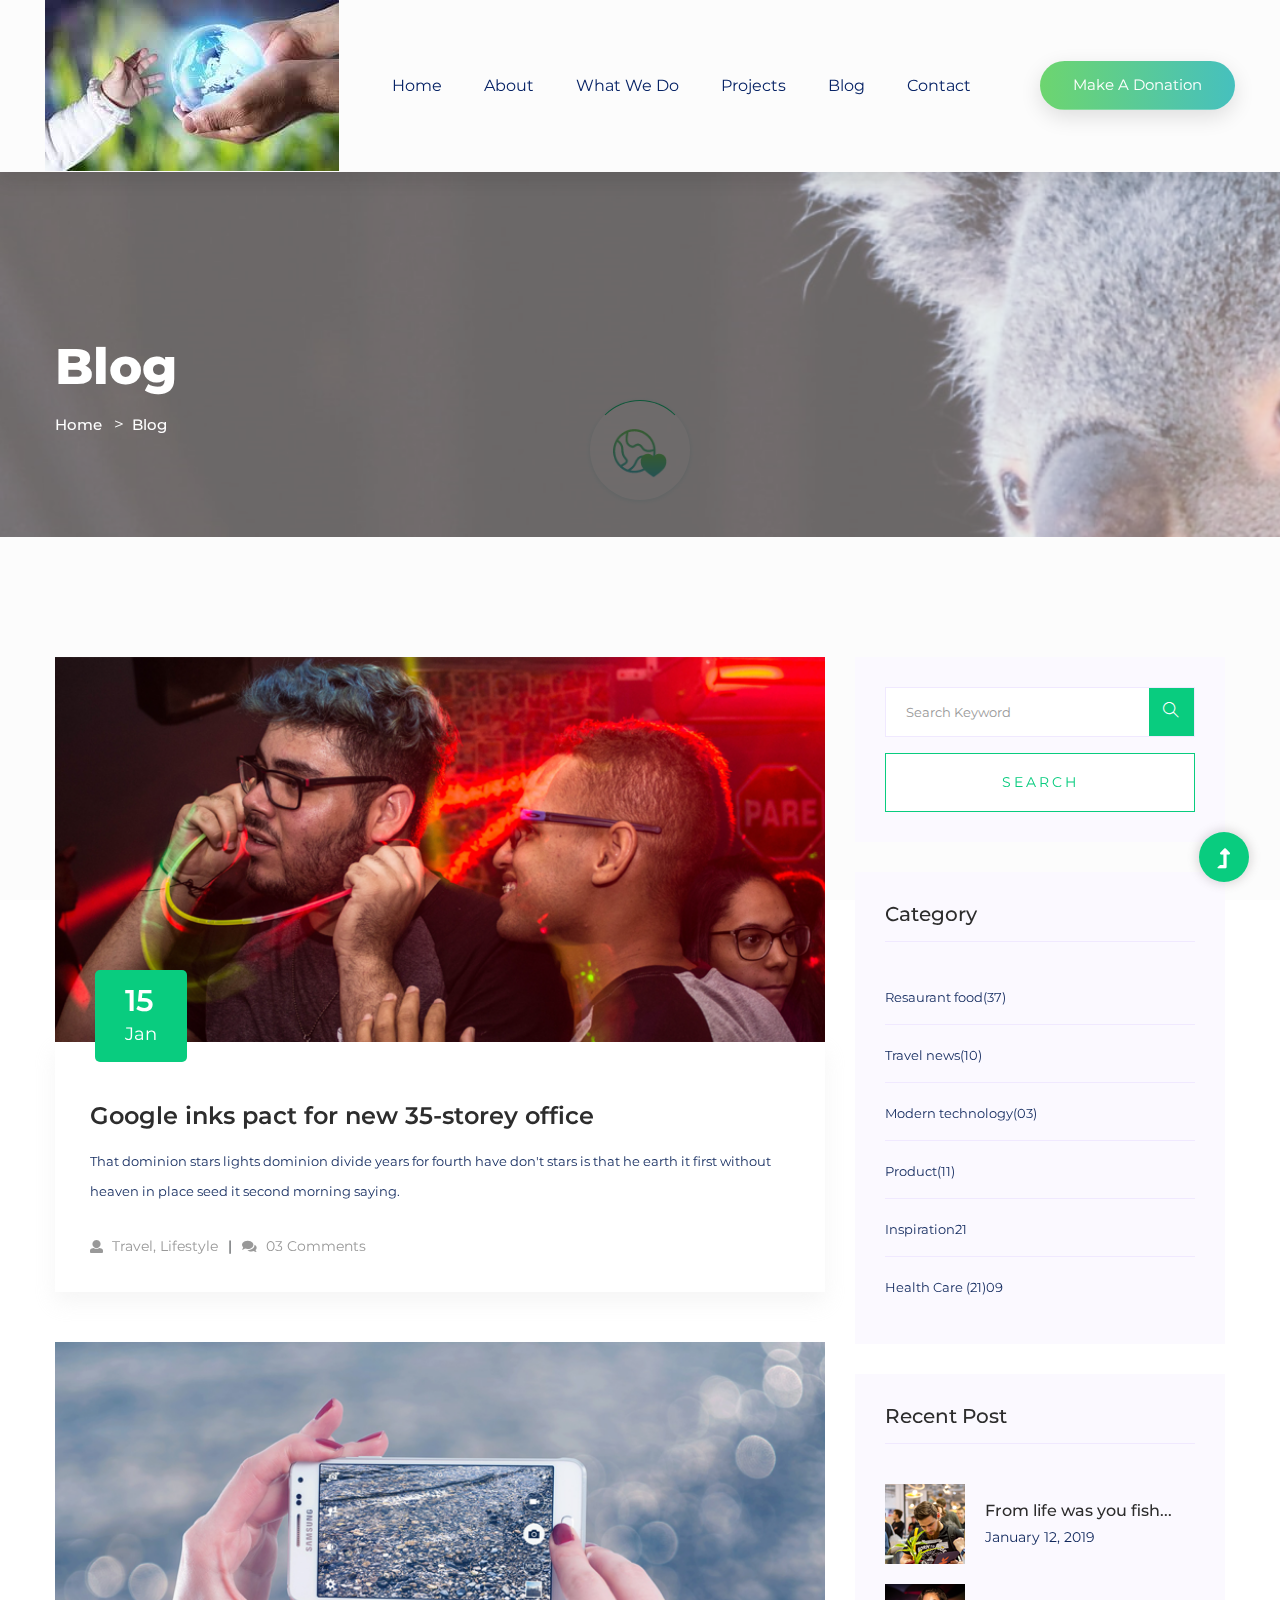
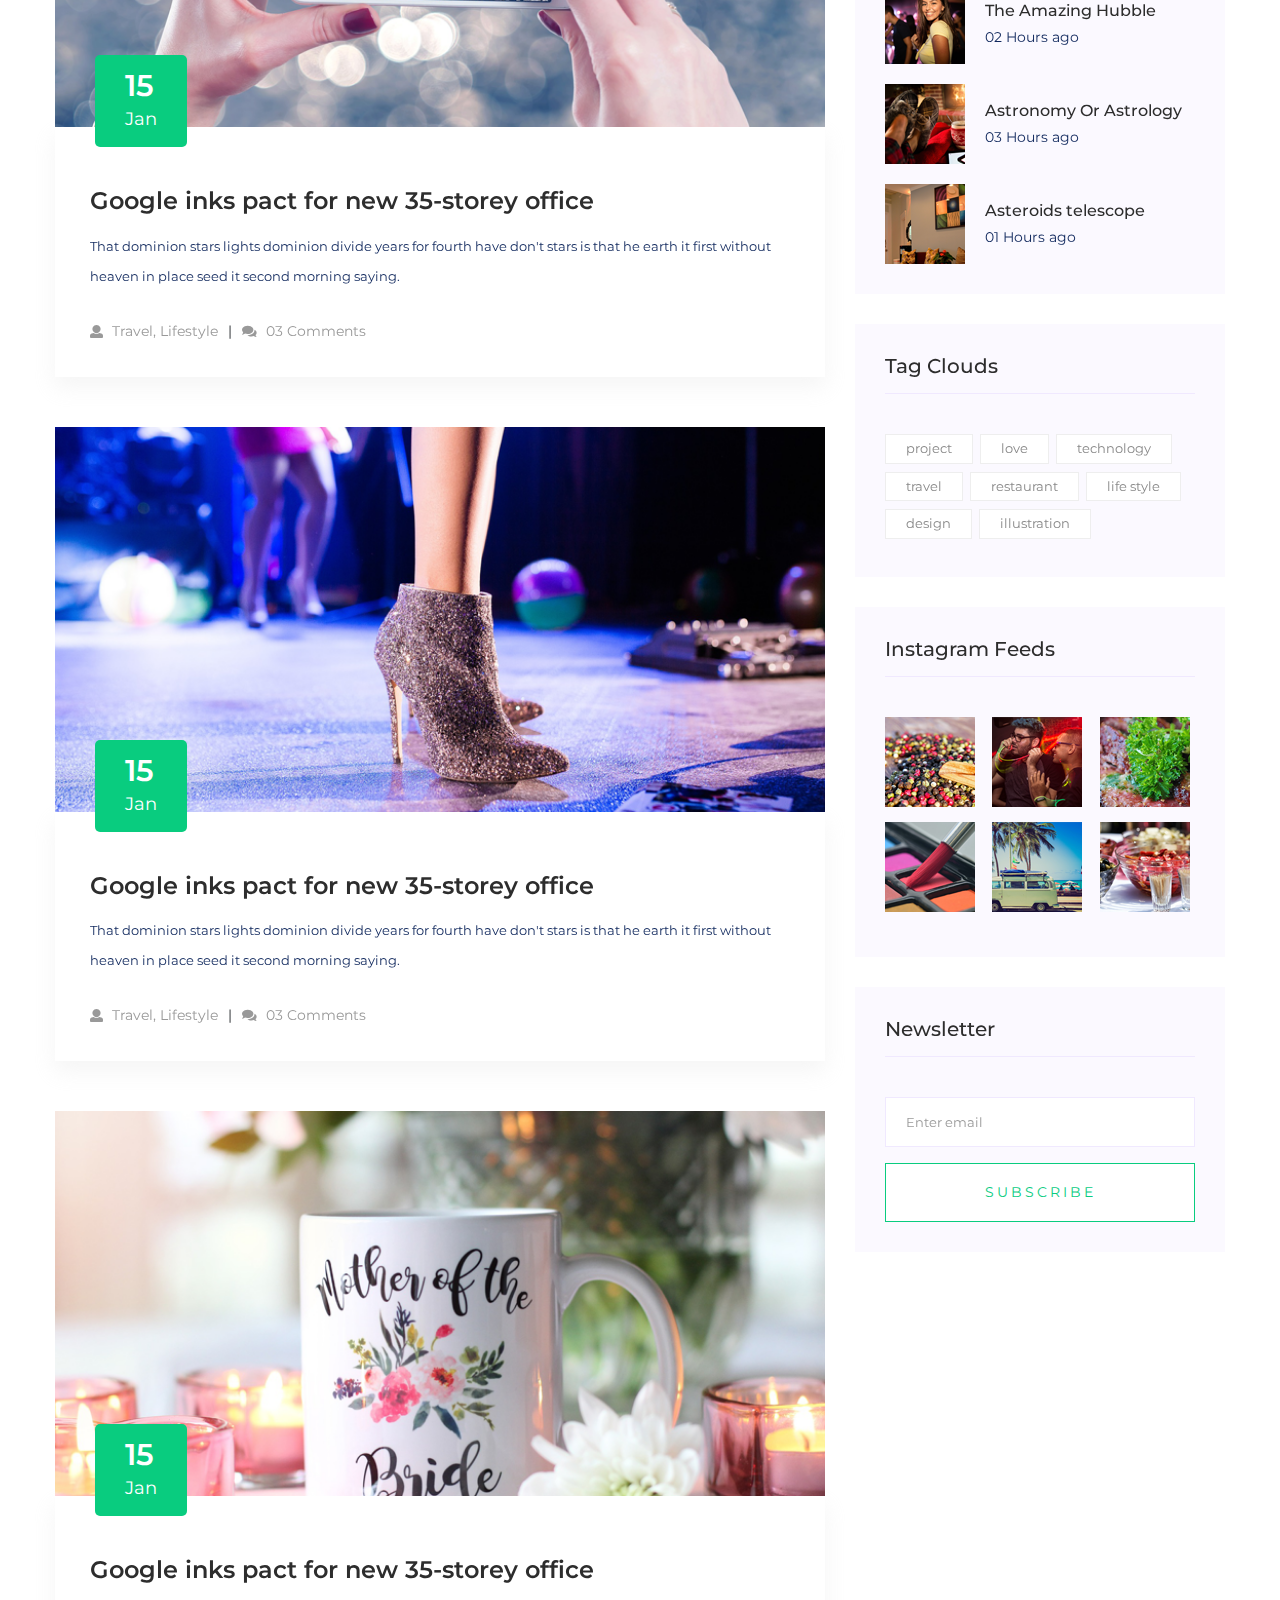
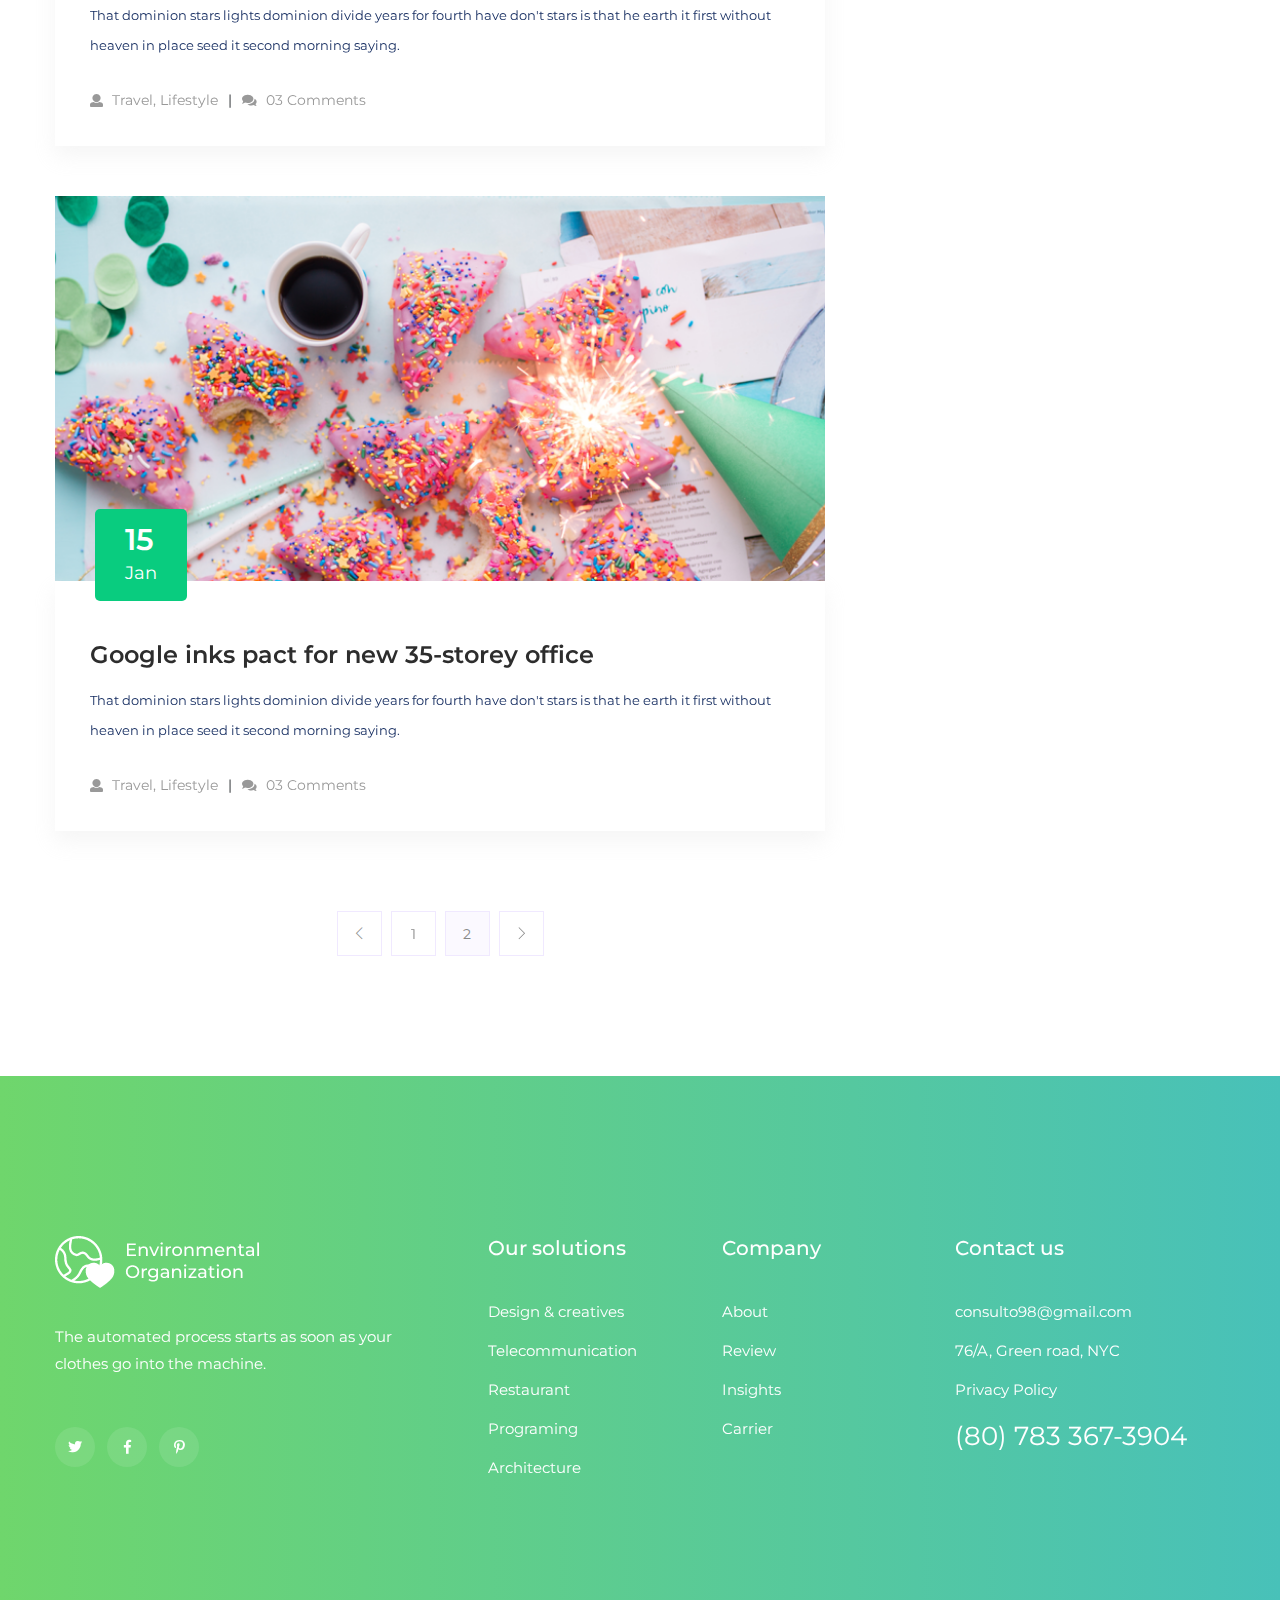
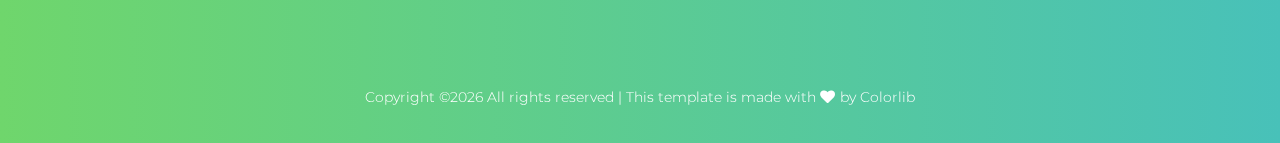
==== blog.html @ a40607b6 "Initial commit" ====
<!doctype html>
<html class="no-js" lang="zxx">
<head>
    <meta charset="utf-8">
    <meta http-equiv="x-ua-compatible" content="ie=edge">
    <title>Environmental</title>
    <meta name="description" content="">
    <meta name="viewport" content="width=device-width, initial-scale=1">
    <link rel="shortcut icon" type="image/x-icon" href="assets/img/favicon.ico">

    <!-- CSS here -->
    <link rel="stylesheet" href="assets/css/bootstrap.min.css">
    <link rel="stylesheet" href="assets/css/owl.carousel.min.css">
    <link rel="stylesheet" href="assets/css/slicknav.css">
    <link rel="stylesheet" href="assets/css/animate.min.css">
    <link rel="stylesheet" href="assets/css/hamburgers.min.css">
    <link rel="stylesheet" href="assets/css/magnific-popup.css">
    <link rel="stylesheet" href="assets/css/fontawesome-all.min.css">
    <link rel="stylesheet" href="assets/css/themify-icons.css">
    <link rel="stylesheet" href="assets/css/themify-icons.css">
    <link rel="stylesheet" href="assets/css/slick.css">
    <link rel="stylesheet" href="assets/css/nice-select.css">
    <link rel="stylesheet" href="assets/css/style.css">
    <link rel="stylesheet" href="assets/css/responsive.css">
</head>
<body>
    <!--? Preloader Start -->
    <div id="preloader-active">
        <div class="preloader d-flex align-items-center justify-content-center">
            <div class="preloader-inner position-relative">
                <div class="preloader-circle"></div>
                <div class="preloader-img pere-text">
                    <img src="assets/img/logo/loder.png" alt="">
                </div>
            </div>
        </div>
    </div>
    <!-- Preloader Start -->
    <header>
        <!-- Header Start -->
        <div class="header-area">
            <div class="main-header ">
                <div class="header-bottom  header-sticky">
                    <div class="container-fluid">
                        <div class="row align-items-center">
                            <!-- Logo -->
                            <div class="col-xl-2 col-lg-2">
                                <div class="logo">
                                    <a href="index.html"><img src="assets/img/logo/logo.png" alt=""></a>
                                </div>
                            </div>
                            <div class="col-xl-10 col-lg-10">
                                <div class="menu-wrapper  d-flex align-items-center justify-content-end">
                                    <!-- Main-menu -->
                                    <div class="main-menu d-none d-lg-block">
                                        <nav>
                                            <ul id="navigation">                                                                                          
                                                <li><a href="index.html">Home</a></li>
                                                <li><a href="about.html">About</a></li>
                                                <li><a href="what-do.html">What we Do</a></li>
                                                <li><a href="projects.html">Projects</a></li>
                                                <li><a href="blog.html">Blog</a>
                                                    <ul class="submenu">
                                                        <li><a href="blog.html">Blog</a></li>
                                                        <li><a href="blog_details.html">Blog Details</a></li>
                                                        <li><a href="elements.html">Element</a></li>
                                                    </ul>
                                                </li>
                                                <li><a href="contact.html">Contact</a></li>
                                            </ul>
                                        </nav>
                                    </div>
                                    <!-- Header-btn -->
                                    <div class="header-right-btn d-none d-lg-block ml-20">
                                        <a href="contact.html" class="btn header-btn">Make a Donation</a>
                                    </div>
                                </div>
                            </div> 
                            <!-- Mobile Menu -->
                            <div class="col-12">
                                <div class="mobile_menu d-block d-lg-none"></div>
                            </div>
                        </div>
                    </div>
                </div>
            </div>
        </div>
        <!-- Header End -->
    </header>
    <main>
        <!--? Hero Start -->
        <div class="slider-area2">
            <div class="slider-height2 d-flex align-items-center">
                <div class="container">
                    <div class="row">
                        <div class="col-xl-12">
                            <div class="hero-cap hero-cap2 pt-70">
                                <h2>Blog</h2>
                                <nav aria-label="breadcrumb">
                                    <ol class="breadcrumb">
                                        <li class="breadcrumb-item"><a href="index.html">Home</a></li>
                                        <li class="breadcrumb-item"><a href="#">Blog</a></li> 
                                    </ol>
                                </nav>
                            </div>
                        </div>
                    </div>
                </div>
            </div>
        </div>
        <!-- Hero End -->
        <!--? Blog Area Start-->
        <section class="blog_area section-padding">
            <div class="container">
                <div class="row">
                    <div class="col-lg-8 mb-5 mb-lg-0">
                        <div class="blog_left_sidebar">
                            <article class="blog_item">
                                <div class="blog_item_img">
                                    <img class="card-img rounded-0" src="assets/img/blog/single_blog_1.png" alt="">
                                    <a href="#" class="blog_item_date">
                                        <h3>15</h3>
                                        <p>Jan</p>
                                    </a>
                                </div>
                                <div class="blog_details">
                                    <a class="d-inline-block" href="blog_details.html">
                                        <h2 class="blog-head" style="color: #2d2d2d;">Google inks pact for new 35-storey office</h2>
                                    </a>
                                    <p>That dominion stars lights dominion divide years for fourth have don't stars is that
                                    he earth it first without heaven in place seed it second morning saying.</p>
                                    <ul class="blog-info-link">
                                        <li><a href="#"><i class="fa fa-user"></i> Travel, Lifestyle</a></li>
                                        <li><a href="#"><i class="fa fa-comments"></i> 03 Comments</a></li>
                                    </ul>
                                </div>
                            </article>
                            <article class="blog_item">
                                <div class="blog_item_img">
                                    <img class="card-img rounded-0" src="assets/img/blog/single_blog_2.png" alt="">
                                    <a href="#" class="blog_item_date">
                                        <h3>15</h3>
                                        <p>Jan</p>
                                    </a>
                                </div>
                                <div class="blog_details">
                                    <a class="d-inline-block" href="blog_details.html">
                                        <h2 class="blog-head" style="color: #2d2d2d;">Google inks pact for new 35-storey office</h2>
                                    </a>
                                    <p>That dominion stars lights dominion divide years for fourth have don't stars is that
                                    he earth it first without heaven in place seed it second morning saying.</p>
                                    <ul class="blog-info-link">
                                        <li><a href="#"><i class="fa fa-user"></i> Travel, Lifestyle</a></li>
                                        <li><a href="#"><i class="fa fa-comments"></i> 03 Comments</a></li>
                                    </ul>
                                </div>
                            </article>
                            <article class="blog_item">
                                <div class="blog_item_img">
                                    <img class="card-img rounded-0" src="assets/img/blog/single_blog_3.png" alt="">
                                    <a href="#" class="blog_item_date">
                                        <h3>15</h3>
                                        <p>Jan</p>
                                    </a>
                                </div>
                                <div class="blog_details">
                                    <a class="d-inline-block" href="blog_details.html">
                                        <h2 class="blog-head" style="color: #2d2d2d;">Google inks pact for new 35-storey office</h2>
                                    </a>
                                    <p>That dominion stars lights dominion divide years for fourth have don't stars is that
                                    he earth it first without heaven in place seed it second morning saying.</p>
                                    <ul class="blog-info-link">
                                        <li><a href="#"><i class="fa fa-user"></i> Travel, Lifestyle</a></li>
                                        <li><a href="#"><i class="fa fa-comments"></i> 03 Comments</a></li>
                                    </ul>
                                </div>
                            </article>
                            <article class="blog_item">
                                <div class="blog_item_img">
                                    <img class="card-img rounded-0" src="assets/img/blog/single_blog_4.png" alt="">
                                    <a href="#" class="blog_item_date">
                                        <h3>15</h3>
                                        <p>Jan</p>
                                    </a>
                                </div>
                                <div class="blog_details">
                                    <a class="d-inline-block" href="blog_details.html">
                                        <h2 class="blog-head" style="color: #2d2d2d;">Google inks pact for new 35-storey office</h2>
                                    </a>
                                    <p>That dominion stars lights dominion divide years for fourth have don't stars is that
                                    he earth it first without heaven in place seed it second morning saying.</p>
                                    <ul class="blog-info-link">
                                        <li><a href="#"><i class="fa fa-user"></i> Travel, Lifestyle</a></li>
                                        <li><a href="#"><i class="fa fa-comments"></i> 03 Comments</a></li>
                                    </ul>
                                </div>
                            </article>
                            <article class="blog_item">
                                <div class="blog_item_img">
                                    <img class="card-img rounded-0" src="assets/img/blog/single_blog_5.png" alt="">
                                    <a href="#" class="blog_item_date">
                                        <h3>15</h3>
                                        <p>Jan</p>
                                    </a>
                                </div>
                                <div class="blog_details">
                                    <a class="d-inline-block" href="blog_details.html">
                                        <h2 class="blog-head" style="color: #2d2d2d;">Google inks pact for new 35-storey office</h2>
                                    </a>
                                    <p>That dominion stars lights dominion divide years for fourth have don't stars is that
                                    he earth it first without heaven in place seed it second morning saying.</p>
                                    <ul class="blog-info-link">
                                        <li><a href="#"><i class="fa fa-user"></i> Travel, Lifestyle</a></li>
                                        <li><a href="#"><i class="fa fa-comments"></i> 03 Comments</a></li>
                                    </ul>
                                </div>
                            </article>
                            <nav class="blog-pagination justify-content-center d-flex">
                                <ul class="pagination">
                                    <li class="page-item">
                                        <a href="#" class="page-link" aria-label="Previous">
                                            <i class="ti-angle-left"></i>
                                        </a>
                                    </li>
                                    <li class="page-item">
                                        <a href="#" class="page-link">1</a>
                                    </li>
                                    <li class="page-item active">
                                        <a href="#" class="page-link">2</a>
                                    </li>
                                    <li class="page-item">
                                        <a href="#" class="page-link" aria-label="Next">
                                            <i class="ti-angle-right"></i>
                                        </a>
                                    </li>
                                </ul>
                            </nav>
                        </div>
                    </div>
                    <div class="col-lg-4">
                        <div class="blog_right_sidebar">
                            <aside class="single_sidebar_widget search_widget">
                                <form action="#">
                                    <div class="form-group">
                                        <div class="input-group mb-3">
                                            <input type="text" class="form-control" placeholder='Search Keyword'
                                            onfocus="this.placeholder = ''"
                                            onblur="this.placeholder = 'Search Keyword'">
                                            <div class="input-group-append">
                                                <button class="btns" type="button"><i class="ti-search"></i></button>
                                            </div>
                                        </div>
                                    </div>
                                    <button class="button rounded-0 primary-bg text-white w-100 btn_1 boxed-btn"
                                    type="submit">Search</button>
                                </form>
                            </aside>
                            <aside class="single_sidebar_widget post_category_widget">
                                <h4 class="widget_title" style="color: #2d2d2d;">Category</h4>
                                <ul class="list cat-list">
                                    <li>
                                        <a href="#" class="d-flex">
                                            <p>Resaurant food</p>
                                            <p>(37)</p>
                                        </a>
                                    </li>
                                    <li>
                                        <a href="#" class="d-flex">
                                            <p>Travel news</p>
                                            <p>(10)</p>
                                        </a>
                                    </li>
                                    <li>
                                        <a href="#" class="d-flex">
                                            <p>Modern technology</p>
                                            <p>(03)</p>
                                        </a>
                                    </li>
                                    <li>
                                        <a href="#" class="d-flex">
                                            <p>Product</p>
                                            <p>(11)</p>
                                        </a>
                                    </li>
                                    <li>
                                        <a href="#" class="d-flex">
                                            <p>Inspiration</p>
                                            <p>21</p>
                                        </a>
                                    </li>
                                    <li>
                                        <a href="#" class="d-flex">
                                            <p>Health Care (21)</p>
                                            <p>09</p>
                                        </a>
                                    </li>
                                </ul>
                            </aside>
                            <aside class="single_sidebar_widget popular_post_widget">
                                <h3 class="widget_title" style="color: #2d2d2d;">Recent Post</h3>
                                <div class="media post_item">
                                    <img src="assets/img/post/post_1.png" alt="post">
                                    <div class="media-body">
                                        <a href="blog_details.html">
                                            <h3 style="color: #2d2d2d;">From life was you fish...</h3>
                                        </a>
                                        <p>January 12, 2019</p>
                                    </div>
                                </div>
                                <div class="media post_item">
                                    <img src="assets/img/post/post_2.png" alt="post">
                                    <div class="media-body">
                                        <a href="blog_details.html">
                                            <h3 style="color: #2d2d2d;">The Amazing Hubble</h3>
                                        </a>
                                        <p>02 Hours ago</p>
                                    </div>
                                </div>
                                <div class="media post_item">
                                    <img src="assets/img/post/post_3.png" alt="post">
                                    <div class="media-body">
                                        <a href="blog_details.html">
                                            <h3 style="color: #2d2d2d;">Astronomy Or Astrology</h3>
                                        </a>
                                        <p>03 Hours ago</p>
                                    </div>
                                </div>
                                <div class="media post_item">
                                    <img src="assets/img/post/post_4.png" alt="post">
                                    <div class="media-body">
                                        <a href="blog_details.html">
                                            <h3 style="color: #2d2d2d;">Asteroids telescope</h3>
                                        </a>
                                        <p>01 Hours ago</p>
                                    </div>
                                </div>
                            </aside>
                            <aside class="single_sidebar_widget tag_cloud_widget">
                                <h4 class="widget_title" style="color: #2d2d2d;">Tag Clouds</h4>
                                <ul class="list">
                                    <li>
                                        <a href="#">project</a>
                                    </li>
                                    <li>
                                        <a href="#">love</a>
                                    </li>
                                    <li>
                                        <a href="#">technology</a>
                                    </li>
                                    <li>
                                        <a href="#">travel</a>
                                    </li>
                                    <li>
                                        <a href="#">restaurant</a>
                                    </li>
                                    <li>
                                        <a href="#">life style</a>
                                    </li>
                                    <li>
                                        <a href="#">design</a>
                                    </li>
                                    <li>
                                        <a href="#">illustration</a>
                                    </li>
                                </ul>
                            </aside>

                            <aside class="single_sidebar_widget instagram_feeds">
                                <h4 class="widget_title" style="color: #2d2d2d;">Instagram Feeds</h4>
                                <ul class="instagram_row flex-wrap">
                                    <li>
                                        <a href="#">
                                            <img class="img-fluid" src="assets/img/post/post_5.png" alt="">
                                        </a>
                                    </li>
                                    <li>
                                        <a href="#">
                                            <img class="img-fluid" src="assets/img/post/post_6.png" alt="">
                                        </a>
                                    </li>
                                    <li>
                                        <a href="#">
                                            <img class="img-fluid" src="assets/img/post/post_7.png" alt="">
                                        </a>
                                    </li>
                                    <li>
                                        <a href="#">
                                            <img class="img-fluid" src="assets/img/post/post_8.png" alt="">
                                        </a>
                                    </li>
                                    <li>
                                        <a href="#">
                                            <img class="img-fluid" src="assets/img/post/post_9.png" alt="">
                                        </a>
                                    </li>
                                    <li>
                                        <a href="#">
                                            <img class="img-fluid" src="assets/img/post/post_10.png" alt="">
                                        </a>
                                    </li>
                                </ul>
                            </aside>
                            <aside class="single_sidebar_widget newsletter_widget">
                                <h4 class="widget_title" style="color: #2d2d2d;">Newsletter</h4>
                                <form action="#">
                                    <div class="form-group">
                                        <input type="email" class="form-control" onfocus="this.placeholder = ''"
                                        onblur="this.placeholder = 'Enter email'" placeholder='Enter email' required>
                                    </div>
                                    <button class="button rounded-0 primary-bg text-white w-100 btn_1 boxed-btn"
                                    type="submit">Subscribe</button>
                                </form>
                            </aside>
                        </div>
                    </div>
                </div>
            </div>
        </section>
        <!-- Blog Area End -->
    </main>
    <footer>
        <div class="footer-wrapper">
           <!-- Footer Start-->
           <div class="footer-area footer-padding">
               <div class="container ">
                   <div class="row justify-content-between">
                       <div class="col-xl-4 col-lg-3 col-md-8 col-sm-8">
                           <div class="single-footer-caption mb-50">
                               <div class="single-footer-caption mb-30">
                                   <!-- logo -->
                                   <div class="footer-logo mb-35">
                                       <a href="index.html"><img src="assets/img/logo/logo2_footer.png" alt=""></a>
                                   </div>
                                   <div class="footer-tittle">
                                       <div class="footer-pera">
                                           <p>The automated process starts as soon as your clothes go into the machine.</p>
                                       </div>
                                   </div>
                                   <!-- social -->
                                   <div class="footer-social">
                                       <a href="#"><i class="fab fa-twitter"></i></a>
                                       <a href="https://bit.ly/sai4ull"><i class="fab fa-facebook-f"></i></a>
                                       <a href="#"><i class="fab fa-pinterest-p"></i></a>
                                   </div>
                               </div>
                           </div>
                       </div>
                       <div class="col-xl-2 col-lg-3 col-md-4 col-sm-4">
                           <div class="single-footer-caption mb-50">
                               <div class="footer-tittle">
                                   <h4>Our solutions</h4>
                                   <ul>
                                       <li><a href="#">Design & creatives</a></li>
                                       <li><a href="#">Telecommunication</a></li>
                                       <li><a href="#">Restaurant</a></li>
                                       <li><a href="#">Programing</a></li>
                                       <li><a href="#">Architecture</a></li>
                                   </ul>
                               </div>
                           </div>
                       </div>
                       <div class="col-xl-2 col-lg-2 col-md-4 col-sm-4">
                           <div class="single-footer-caption mb-50">
                               <div class="footer-tittle">
                                   <h4>Company</h4>
                                   <ul>
                                       <li><a href="#">About</a></li>
                                       <li><a href="#">Review</a></li>
                                       <li><a href="#">Insights</a></li>
                                       <li><a href="#">Carrier</a></li>
                                   </ul>
                               </div>
                           </div>
                       </div>
                       <div class="col-xl-3 col-lg-4 col-md-6 col-sm-4">
                           <div class="single-footer-caption mb-50">
                               <div class="footer-tittle">
                                   <h4>Contact us</h4>
                                   <ul>
                                       <li><a href="#">consulto98@gmail.com</a></li>
                                       <li><a href="#">76/A, Green road, NYC</a></li>
                                       <li><a href="#">Privacy Policy</a></li>
                                       <li class="number"><a href="#">(80) 783 367-3904</a></li>
                                   </ul>
                               </div>
                           </div>
                       </div>
                   </div>
               </div>
           </div>
           <!-- footer-bottom area -->
           <div class="footer-bottom-area">
               <div class="container">
                   <div class="footer-border">
                       <div class="row d-flex align-items-center">
                           <div class="col-xl-12 ">
                               <div class="footer-copy-right text-center">
                                   <p><!-- Link back to Colorlib can't be removed. Template is licensed under CC BY 3.0. -->
                                      Copyright &copy;<script>document.write(new Date().getFullYear());</script> All rights reserved | This template is made with <i class="fa fa-heart" aria-hidden="true"></i> by <a href="https://colorlib.com" target="_blank">Colorlib</a>
                                      <!-- Link back to Colorlib can't be removed. Template is licensed under CC BY 3.0. --></p>
                                  </div>
                              </div>
                          </div>
                      </div>
                  </div>
              </div>
              <!-- Footer End-->
          </div>
      </footer>
      <!-- Scroll Up -->
      <div id="back-top" >
        <a title="Go to Top" href="#"> <i class="fas fa-level-up-alt"></i></a>
    </div>
    <!-- JS here -->

    <script src="./assets/js/vendor/modernizr-3.5.0.min.js"></script>
    <!-- Jquery, Popper, Bootstrap -->
    <script src="./assets/js/vendor/jquery-1.12.4.min.js"></script>
    <script src="./assets/js/popper.min.js"></script>
    <script src="./assets/js/bootstrap.min.js"></script>
    <!-- Jquery Mobile Menu -->
    <script src="./assets/js/jquery.slicknav.min.js"></script>

    <!-- Jquery Slick , Owl-Carousel Plugins -->
    <script src="./assets/js/owl.carousel.min.js"></script>
    <script src="./assets/js/slick.min.js"></script>
    <!-- One Page, Animated-HeadLin -->
    <script src="./assets/js/wow.min.js"></script>
    <script src="./assets/js/animated.headline.js"></script>
    <script src="./assets/js/jquery.magnific-popup.js"></script>

    <!-- Date Picker -->
    <script src="./assets/js/gijgo.min.js"></script>
    <!-- Nice-select, sticky -->
    <script src="./assets/js/jquery.nice-select.min.js"></script>
    <script src="./assets/js/jquery.sticky.js"></script>
    
    <!-- counter , waypoint,Hover Direction -->
    <script src="./assets/js/jquery.counterup.min.js"></script>
    <script src="./assets/js/waypoints.min.js"></script>
    <script src="./assets/js/jquery.countdown.min.js"></script>
    <script src="./assets/js/hover-direction-snake.min.js"></script>

    <!-- contact js -->
    <script src="./assets/js/contact.js"></script>
    <script src="./assets/js/jquery.form.js"></script>
    <script src="./assets/js/jquery.validate.min.js"></script>
    <script src="./assets/js/mail-script.js"></script>
    <script src="./assets/js/jquery.ajaxchimp.min.js"></script>
    
    <!-- Jquery Plugins, main Jquery -->	
    <script src="./assets/js/plugins.js"></script>
    <script src="./assets/js/main.js"></script>
    
</body>
</html>
---- assets/css/hamburgers.min.css ----
.hamburger{font:inherit;display:inline-block;overflow:visible;margin:0;padding:15px;cursor:pointer;transition-timing-function:linear;transition-duration:.15s;transition-property:opacity,filter;text-transform:none;color:inherit;border:0;background-color:transparent}.hamburger:hover{opacity:.7}.hamburger-box{position:relative;display:inline-block;width:40px;height:24px}.hamburger-inner{top:50%;display:block;margin-top:-2px}.hamburger-inner,.hamburger-inner:after,.hamburger-inner:before{position:absolute;width:40px;height:4px;transition-timing-function:ease;transition-duration:.15s;transition-property:transform;border-radius:4px;background-color:#000}.hamburger-inner:after,.hamburger-inner:before{display:block;content:''}.hamburger-inner:before{top:-10px}.hamburger-inner:after{bottom:-10px}.hamburger--3dx .hamburger-box{perspective:80px}.hamburger--3dx .hamburger-inner{transition:transform .2s cubic-bezier(.645,.045,.355,1),background-color 0s cubic-bezier(.645,.045,.355,1) .1s}.hamburger--3dx .hamburger-inner:after,.hamburger--3dx .hamburger-inner:before{transition:transform 0s cubic-bezier(.645,.045,.355,1) .1s}.hamburger--3dx.is-active .hamburger-inner{transform:rotateY(180deg);background-color:transparent}.hamburger--3dx.is-active .hamburger-inner:before{transform:translate3d(0,10px,0) rotate(45deg)}.hamburger--3dx.is-active .hamburger-inner:after{transform:translate3d(0,-10px,0) rotate(-45deg)}.hamburger--3dx-r .hamburger-box{perspective:80px}.hamburger--3dx-r .hamburger-inner{transition:transform .2s cubic-bezier(.645,.045,.355,1),background-color 0s cubic-bezier(.645,.045,.355,1) .1s}.hamburger--3dx-r .hamburger-inner:after,.hamburger--3dx-r .hamburger-inner:before{transition:transform 0s cubic-bezier(.645,.045,.355,1) .1s}.hamburger--3dx-r.is-active .hamburger-inner{transform:rotateY(-180deg);background-color:transparent}.hamburger--3dx-r.is-active .hamburger-inner:before{transform:translate3d(0,10px,0) rotate(45deg)}.hamburger--3dx-r.is-active .hamburger-inner:after{transform:translate3d(0,-10px,0) rotate(-45deg)}.hamburger--3dy .hamburger-box{perspective:80px}.hamburger--3dy .hamburger-inner{transition:transform .2s cubic-bezier(.645,.045,.355,1),background-color 0s cubic-bezier(.645,.045,.355,1) .1s}.hamburger--3dy .hamburger-inner:after,.hamburger--3dy .hamburger-inner:before{transition:transform 0s cubic-bezier(.645,.045,.355,1) .1s}.hamburger--3dy.is-active .hamburger-inner{transform:rotateX(-180deg);background-color:transparent}.hamburger--3dy.is-active .hamburger-inner:before{transform:translate3d(0,10px,0) rotate(45deg)}.hamburger--3dy.is-active .hamburger-inner:after{transform:translate3d(0,-10px,0) rotate(-45deg)}.hamburger--3dy-r .hamburger-box{perspective:80px}.hamburger--3dy-r .hamburger-inner{transition:transform .2s cubic-bezier(.645,.045,.355,1),background-color 0s cubic-bezier(.645,.045,.355,1) .1s}.hamburger--3dy-r .hamburger-inner:after,.hamburger--3dy-r .hamburger-inner:before{transition:transform 0s cubic-bezier(.645,.045,.355,1) .1s}.hamburger--3dy-r.is-active .hamburger-inner{transform:rotateX(180deg);background-color:transparent}.hamburger--3dy-r.is-active .hamburger-inner:before{transform:translate3d(0,10px,0) rotate(45deg)}.hamburger--3dy-r.is-active .hamburger-inner:after{transform:translate3d(0,-10px,0) rotate(-45deg)}.hamburger--arrow.is-active .hamburger-inner:before{transform:translate3d(-8px,0,0) rotate(-45deg) scaleX(.7)}.hamburger--arrow.is-active .hamburger-inner:after{transform:translate3d(-8px,0,0) rotate(45deg) scaleX(.7)}.hamburger--arrow-r.is-active .hamburger-inner:before{transform:translate3d(8px,0,0) rotate(45deg) scaleX(.7)}.hamburger--arrow-r.is-active .hamburger-inner:after{transform:translate3d(8px,0,0) rotate(-45deg) scaleX(.7)}.hamburger--arrowalt .hamburger-inner:before{transition:top .1s ease .15s,transform .15s cubic-bezier(.165,.84,.44,1)}.hamburger--arrowalt .hamburger-inner:after{transition:bottom .1s ease .15s,transform .15s cubic-bezier(.165,.84,.44,1)}.hamburger--arrowalt.is-active .hamburger-inner:before{top:0;transition:top .1s ease,transform .15s cubic-bezier(.895,.03,.685,.22) .1s;transform:translate3d(-8px,-10px,0) rotate(-45deg) scaleX(.7)}.hamburger--arrowalt.is-active .hamburger-inner:after{bottom:0;transition:bottom .1s ease,transform .15s cubic-bezier(.895,.03,.685,.22) .1s;transform:translate3d(-8px,10px,0) rotate(45deg) scaleX(.7)}.hamburger--arrowalt-r .hamburger-inner:before{transition:top .1s ease .15s,transform .15s cubic-bezier(.165,.84,.44,1)}.hamburger--arrowalt-r .hamburger-inner:after{transition:bottom .1s ease .15s,transform .15s cubic-bezier(.165,.84,.44,1)}.hamburger--arrowalt-r.is-active .hamburger-inner:before{top:0;transition:top .1s ease,transform .15s cubic-bezier(.895,.03,.685,.22) .1s;transform:translate3d(8px,-10px,0) rotate(45deg) scaleX(.7)}.hamburger--arrowalt-r.is-active .hamburger-inner:after{bottom:0;transition:bottom .1s ease,transform .15s cubic-bezier(.895,.03,.685,.22) .1s;transform:translate3d(8px,10px,0) rotate(-45deg) scaleX(.7)}.hamburger--boring .hamburger-inner,.hamburger--boring .hamburger-inner:after,.hamburger--boring .hamburger-inner:before{transition-property:none}.hamburger--boring.is-active .hamburger-inner{transform:rotate(45deg)}.hamburger--boring.is-active .hamburger-inner:before{top:0;opacity:0}.hamburger--boring.is-active .hamburger-inner:after{bottom:0;transform:rotate(-90deg)}.hamburger--collapse .hamburger-inner{top:auto;bottom:0;transition-delay:.15s;transition-timing-function:cubic-bezier(.55,.055,.675,.19);transition-duration:.15s}.hamburger--collapse .hamburger-inner:after{top:-20px;transition:top .3s cubic-bezier(.33333,.66667,.66667,1) .3s,opacity .1s linear}.hamburger--collapse .hamburger-inner:before{transition:top .12s cubic-bezier(.33333,.66667,.66667,1) .3s,transform .15s cubic-bezier(.55,.055,.675,.19)}.hamburger--collapse.is-active .hamburger-inner{transition-delay:.32s;transition-timing-function:cubic-bezier(.215,.61,.355,1);transform:translate3d(0,-10px,0) rotate(-45deg)}.hamburger--collapse.is-active .hamburger-inner:after{top:0;transition:top .3s cubic-bezier(.33333,0,.66667,.33333),opacity .1s linear .27s;opacity:0}.hamburger--collapse.is-active .hamburger-inner:before{top:0;transition:top .12s cubic-bezier(.33333,0,.66667,.33333) .18s,transform .15s cubic-bezier(.215,.61,.355,1) .42s;transform:rotate(-90deg)}.hamburger--collapse-r .hamburger-inner{top:auto;bottom:0;transition-delay:.15s;transition-timing-function:cubic-bezier(.55,.055,.675,.19);transition-duration:.15s}.hamburger--collapse-r .hamburger-inner:after{top:-20px;transition:top .3s cubic-bezier(.33333,.66667,.66667,1) .3s,opacity .1s linear}.hamburger--collapse-r .hamburger-inner:before{transition:top .12s cubic-bezier(.33333,.66667,.66667,1) .3s,transform .15s cubic-bezier(.55,.055,.675,.19)}.hamburger--collapse-r.is-active .hamburger-inner{transition-delay:.32s;transition-timing-function:cubic-bezier(.215,.61,.355,1);transform:translate3d(0,-10px,0) rotate(45deg)}.hamburger--collapse-r.is-active .hamburger-inner:after{top:0;transition:top .3s cubic-bezier(.33333,0,.66667,.33333),opacity .1s linear .27s;opacity:0}.hamburger--collapse-r.is-active .hamburger-inner:before{top:0;transition:top .12s cubic-bezier(.33333,0,.66667,.33333) .18s,transform .15s cubic-bezier(.215,.61,.355,1) .42s;transform:rotate(90deg)}.hamburger--elastic .hamburger-inner{top:2px;transition-timing-function:cubic-bezier(.68,-.55,.265,1.55);transition-duration:.4s}.hamburger--elastic .hamburger-inner:before{top:10px;transition:opacity .15s ease .4s}.hamburger--elastic .hamburger-inner:after{top:20px;transition:transform .4s cubic-bezier(.68,-.55,.265,1.55)}.hamburger--elastic.is-active .hamburger-inner{transition-delay:.1s;transform:translate3d(0,10px,0) rotate(135deg)}.hamburger--elastic.is-active .hamburger-inner:before{transition-delay:0s;opacity:0}.hamburger--elastic.is-active .hamburger-inner:after{transition-delay:.1s;transform:translate3d(0,-20px,0) rotate(-270deg)}.hamburger--elastic-r .hamburger-inner{top:2px;transition-timing-function:cubic-bezier(.68,-.55,.265,1.55);transition-duration:.4s}.hamburger--elastic-r .hamburger-inner:before{top:10px;transition:opacity .15s ease .4s}.hamburger--elastic-r .hamburger-inner:after{top:20px;transition:transform .4s cubic-bezier(.68,-.55,.265,1.55)}.hamburger--elastic-r.is-active .hamburger-inner{transition-delay:.1s;transform:translate3d(0,10px,0) rotate(-135deg)}.hamburger--elastic-r.is-active .hamburger-inner:before{transition-delay:0s;opacity:0}.hamburger--elastic-r.is-active .hamburger-inner:after{transition-delay:.1s;transform:translate3d(0,-20px,0) rotate(270deg)}.hamburger--emphatic{overflow:hidden}.hamburger--emphatic .hamburger-inner{transition:background-color .2s ease-in .25s}.hamburger--emphatic .hamburger-inner:before{left:0;transition:transform .2s cubic-bezier(.6,.04,.98,.335),top .05s linear .2s,left .2s ease-in .25s}.hamburger--emphatic .hamburger-inner:after{top:10px;right:0;transition:transform .2s cubic-bezier(.6,.04,.98,.335),top .05s linear .2s,right .2s ease-in .25s}.hamburger--emphatic.is-active .hamburger-inner{transition-delay:0s;transition-timing-function:ease-out;background-color:transparent}.hamburger--emphatic.is-active .hamburger-inner:before{top:-80px;left:-80px;transition:left .2s ease-out,top .05s linear .2s,transform .2s cubic-bezier(.075,.82,.165,1) .25s;transform:translate3d(80px,80px,0) rotate(45deg)}.hamburger--emphatic.is-active .hamburger-inner:after{top:-80px;right:-80px;transition:right .2s ease-out,top .05s linear .2s,transform .2s cubic-bezier(.075,.82,.165,1) .25s;transform:translate3d(-80px,80px,0) rotate(-45deg)}.hamburger--emphatic-r{overflow:hidden}.hamburger--emphatic-r .hamburger-inner{transition:background-color .2s ease-in .25s}.hamburger--emphatic-r .hamburger-inner:before{left:0;transition:transform .2s cubic-bezier(.6,.04,.98,.335),top .05s linear .2s,left .2s ease-in .25s}.hamburger--emphatic-r .hamburger-inner:after{top:10px;right:0;transition:transform .2s cubic-bezier(.6,.04,.98,.335),top .05s linear .2s,right .2s ease-in .25s}.hamburger--emphatic-r.is-active .hamburger-inner{transition-delay:0s;transition-timing-function:ease-out;background-color:transparent}.hamburger--emphatic-r.is-active .hamburger-inner:before{top:80px;left:-80px;transition:left .2s ease-out,top .05s linear .2s,transform .2s cubic-bezier(.075,.82,.165,1) .25s;transform:translate3d(80px,-80px,0) rotate(-45deg)}.hamburger--emphatic-r.is-active .hamburger-inner:after{top:80px;right:-80px;transition:right .2s ease-out,top .05s linear .2s,transform .2s cubic-bezier(.075,.82,.165,1) .25s;transform:translate3d(-80px,-80px,0) rotate(45deg)}.hamburger--slider .hamburger-inner{top:2px}.hamburger--slider .hamburger-inner:before{top:10px;transition-timing-function:ease;transition-duration:.2s;transition-property:transform,opacity}.hamburger--slider .hamburger-inner:after{top:20px}.hamburger--slider.is-active .hamburger-inner{transform:translate3d(0,10px,0) rotate(45deg)}.hamburger--slider.is-active .hamburger-inner:before{transform:rotate(-45deg) translate3d(-5.71429px,-6px,0);opacity:0}.hamburger--slider.is-active .hamburger-inner:after{transform:translate3d(0,-20px,0) rotate(-90deg)}.hamburger--slider-r .hamburger-inner{top:2px}.hamburger--slider-r .hamburger-inner:before{top:10px;transition-timing-function:ease;transition-duration:.2s;transition-property:transform,opacity}.hamburger--slider-r .hamburger-inner:after{top:20px}.hamburger--slider-r.is-active .hamburger-inner{transform:translate3d(0,10px,0) rotate(-45deg)}.hamburger--slider-r.is-active .hamburger-inner:before{transform:rotate(45deg) translate3d(5.71429px,-6px,0);opacity:0}.hamburger--slider-r.is-active .hamburger-inner:after{transform:translate3d(0,-20px,0) rotate(90deg)}.hamburger--spring .hamburger-inner{top:2px;transition:background-color 0s linear .15s}.hamburger--spring .hamburger-inner:before{top:10px;transition:top .12s cubic-bezier(.33333,.66667,.66667,1) .3s,transform .15s cubic-bezier(.55,.055,.675,.19)}.hamburger--spring .hamburger-inner:after{top:20px;transition:top .3s cubic-bezier(.33333,.66667,.66667,1) .3s,transform .15s cubic-bezier(.55,.055,.675,.19)}.hamburger--spring.is-active .hamburger-inner{transition-delay:.32s;background-color:transparent}.hamburger--spring.is-active .hamburger-inner:before{top:0;transition:top .12s cubic-bezier(.33333,0,.66667,.33333) .18s,transform .15s cubic-bezier(.215,.61,.355,1) .32s;transform:translate3d(0,10px,0) rotate(45deg)}.hamburger--spring.is-active .hamburger-inner:after{top:0;transition:top .3s cubic-bezier(.33333,0,.66667,.33333),transform .15s cubic-bezier(.215,.61,.355,1) .32s;transform:translate3d(0,10px,0) rotate(-45deg)}.hamburger--spring-r .hamburger-inner{top:auto;bottom:0;transition-delay:0s;transition-timing-function:cubic-bezier(.55,.055,.675,.19);transition-duration:.15s}.hamburger--spring-r .hamburger-inner:after{top:-20px;transition:top .3s cubic-bezier(.33333,.66667,.66667,1) .3s,opacity 0s linear}.hamburger--spring-r .hamburger-inner:before{transition:top .12s cubic-bezier(.33333,.66667,.66667,1) .3s,transform .15s cubic-bezier(.55,.055,.675,.19)}.hamburger--spring-r.is-active .hamburger-inner{transition-delay:.32s;transition-timing-function:cubic-bezier(.215,.61,.355,1);transform:translate3d(0,-10px,0) rotate(-45deg)}.hamburger--spring-r.is-active .hamburger-inner:after{top:0;transition:top .3s cubic-bezier(.33333,0,.66667,.33333),opacity 0s linear .32s;opacity:0}.hamburger--spring-r.is-active .hamburger-inner:before{top:0;transition:top .12s cubic-bezier(.33333,0,.66667,.33333) .18s,transform .15s cubic-bezier(.215,.61,.355,1) .32s;transform:rotate(90deg)}.hamburger--stand .hamburger-inner{transition:transform .1s cubic-bezier(.55,.055,.675,.19) .22s,background-color 0s linear .1s}.hamburger--stand .hamburger-inner:before{transition:top .1s ease-in .1s,transform .1s cubic-bezier(.55,.055,.675,.19) 0s}.hamburger--stand .hamburger-inner:after{transition:bottom .1s ease-in .1s,transform .1s cubic-bezier(.55,.055,.675,.19) 0s}.hamburger--stand.is-active .hamburger-inner{transition:transform .1s cubic-bezier(.215,.61,.355,1) 0s,background-color 0s linear .22s;transform:rotate(90deg);background-color:transparent}.hamburger--stand.is-active .hamburger-inner:before{top:0;transition:top .1s ease-out .12s,transform .1s cubic-bezier(.215,.61,.355,1) .22s;transform:rotate(-45deg)}.hamburger--stand.is-active .hamburger-inner:after{bottom:0;transition:bottom .1s ease-out .12s,transform .1s cubic-bezier(.215,.61,.355,1) .22s;transform:rotate(45deg)}.hamburger--stand-r .hamburger-inner{transition:transform .1s cubic-bezier(.55,.055,.675,.19) .22s,background-color 0s linear .1s}.hamburger--stand-r .hamburger-inner:before{transition:top .1s ease-in .1s,transform .1s cubic-bezier(.55,.055,.675,.19) 0s}.hamburger--stand-r .hamburger-inner:after{transition:bottom .1s ease-in .1s,transform .1s cubic-bezier(.55,.055,.675,.19) 0s}.hamburger--stand-r.is-active .hamburger-inner{transition:transform .1s cubic-bezier(.215,.61,.355,1) 0s,background-color 0s linear .22s;transform:rotate(-90deg);background-color:transparent}.hamburger--stand-r.is-active .hamburger-inner:before{top:0;transition:top .1s ease-out .12s,transform .1s cubic-bezier(.215,.61,.355,1) .22s;transform:rotate(-45deg)}.hamburger--stand-r.is-active .hamburger-inner:after{bottom:0;transition:bottom .1s ease-out .12s,transform .1s cubic-bezier(.215,.61,.355,1) .22s;transform:rotate(45deg)}.hamburger--spin .hamburger-inner{transition-timing-function:cubic-bezier(.55,.055,.675,.19);transition-duration:.3s}.hamburger--spin .hamburger-inner:before{transition:top .1s ease-in .34s,opacity .1s ease-in}.hamburger--spin .hamburger-inner:after{transition:bottom .1s ease-in .34s,transform .3s cubic-bezier(.55,.055,.675,.19)}.hamburger--spin.is-active .hamburger-inner{transition-delay:.14s;transition-timing-function:cubic-bezier(.215,.61,.355,1);transform:rotate(225deg)}.hamburger--spin.is-active .hamburger-inner:before{top:0;transition:top .1s ease-out,opacity .1s ease-out .14s;opacity:0}.hamburger--spin.is-active .hamburger-inner:after{bottom:0;transition:bottom .1s ease-out,transform .3s cubic-bezier(.215,.61,.355,1) .14s;transform:rotate(-90deg)}.hamburger--spin-r .hamburger-inner{transition-timing-function:cubic-bezier(.55,.055,.675,.19);transition-duration:.3s}.hamburger--spin-r .hamburger-inner:before{transition:top .1s ease-in .34s,opacity .1s ease-in}.hamburger--spin-r .hamburger-inner:after{transition:bottom .1s ease-in .34s,transform .3s cubic-bezier(.55,.055,.675,.19)}.hamburger--spin-r.is-active .hamburger-inner{transition-delay:.14s;transition-timing-function:cubic-bezier(.215,.61,.355,1);transform:rotate(-225deg)}.hamburger--spin-r.is-active .hamburger-inner:before{top:0;transition:top .1s ease-out,opacity .1s ease-out .14s;opacity:0}.hamburger--spin-r.is-active .hamburger-inner:after{bottom:0;transition:bottom .1s ease-out,transform .3s cubic-bezier(.215,.61,.355,1) .14s;transform:rotate(90deg)}.hamburger--squeeze .hamburger-inner{transition-timing-function:cubic-bezier(.55,.055,.675,.19);transition-duration:.1s}.hamburger--squeeze .hamburger-inner:before{transition:top .1s ease .14s,opacity .1s ease}.hamburger--squeeze .hamburger-inner:after{transition:bottom .1s ease .14s,transform .1s cubic-bezier(.55,.055,.675,.19)}.hamburger--squeeze.is-active .hamburger-inner{transition-delay:.14s;transition-timing-function:cubic-bezier(.215,.61,.355,1);transform:rotate(45deg)}.hamburger--squeeze.is-active .hamburger-inner:before{top:0;transition:top .1s ease,opacity .1s ease .14s;opacity:0}.hamburger--squeeze.is-active .hamburger-inner:after{bottom:0;transition:bottom .1s ease,transform .1s cubic-bezier(.215,.61,.355,1) .14s;transform:rotate(-90deg)}.hamburger--vortex .hamburger-inner{transition-timing-function:cubic-bezier(.19,1,.22,1);transition-duration:.3s}.hamburger--vortex .hamburger-inner:after,.hamburger--vortex .hamburger-inner:before{transition-delay:.1s;transition-timing-function:linear;transition-duration:0s}.hamburger--vortex .hamburger-inner:before{transition-property:top,opacity}.hamburger--vortex .hamburger-inner:after{transition-property:bottom,transform}.hamburger--vortex.is-active .hamburger-inner{transition-timing-function:cubic-bezier(.19,1,.22,1);transform:rotate(765deg)}.hamburger--vortex.is-active .hamburger-inner:after,.hamburger--vortex.is-active .hamburger-inner:before{transition-delay:0s}.hamburger--vortex.is-active .hamburger-inner:before{top:0;opacity:0}.hamburger--vortex.is-active .hamburger-inner:after{bottom:0;transform:rotate(90deg)}.hamburger--vortex-r .hamburger-inner{transition-timing-function:cubic-bezier(.19,1,.22,1);transition-duration:.3s}.hamburger--vortex-r .hamburger-inner:after,.hamburger--vortex-r .hamburger-inner:before{transition-delay:.1s;transition-timing-function:linear;transition-duration:0s}.hamburger--vortex-r .hamburger-inner:before{transition-property:top,opacity}.hamburger--vortex-r .hamburger-inner:after{transition-property:bottom,transform}.hamburger--vortex-r.is-active .hamburger-inner{transition-timing-function:cubic-bezier(.19,1,.22,1);transform:rotate(-765deg)}.hamburger--vortex-r.is-active .hamburger-inner:after,.hamburger--vortex-r.is-active .hamburger-inner:before{transition-delay:0s}.hamburger--vortex-r.is-active .hamburger-inner:before{top:0;opacity:0}.hamburger--vortex-r.is-active .hamburger-inner:after{bottom:0;transform:rotate(-90deg)}
---- assets/css/themify-icons.css ----
@font-face {
	font-family: 'themify';
	src:url('../fonts/themify.eot?-fvbane');


	src:url('../fonts/themify.eot?#iefix-fvbane') format('embedded-opentype'),
		url('../fonts/themify.woff?-fvbane') format('woff'),
		url('../fonts/themify.ttf?-fvbane') format('truetype'),
		url('../fonts/themify.svg?-fvbane#themify') format('svg');
	font-weight: normal;
	font-style: normal;
}

[class^="ti-"], [class*=" ti-"] {
	font-family: 'themify';
	speak: none;
	font-style: normal;
	font-weight: normal;
	font-variant: normal;
	text-transform: none;
	line-height: 1;

	/* Better Font Rendering =========== */
	-webkit-font-smoothing: antialiased;
	-moz-osx-font-smoothing: grayscale;
}

.ti-wand:before {
	content: "\e600";
}
.ti-volume:before {
	content: "\e601";
}
.ti-user:before {
	content: "\e602";
}
.ti-unlock:before {
	content: "\e603";
}
.ti-unlink:before {
	content: "\e604";
}
.ti-trash:before {
	content: "\e605";
}
.ti-thought:before {
	content: "\e606";
}
.ti-target:before {
	content: "\e607";
}
.ti-tag:before {
	content: "\e608";
}
.ti-tablet:before {
	content: "\e609";
}
.ti-star:before {
	content: "\e60a";
}
.ti-spray:before {
	content: "\e60b";
}
.ti-signal:before {
	content: "\e60c";
}
.ti-shopping-cart:before {
	content: "\e60d";
}
.ti-shopping-cart-full:before {
	content: "\e60e";
}
.ti-settings:before {
	content: "\e60f";
}
.ti-search:before {
	content: "\e610";
}
.ti-zoom-in:before {
	content: "\e611";
}
.ti-zoom-out:before {
	content: "\e612";
}
.ti-cut:before {
	content: "\e613";
}
.ti-ruler:before {
	content: "\e614";
}
.ti-ruler-pencil:before {
	content: "\e615";
}
.ti-ruler-alt:before {
	content: "\e616";
}
.ti-bookmark:before {
	content: "\e617";
}
.ti-bookmark-alt:before {
	content: "\e618";
}
.ti-reload:before {
	content: "\e619";
}
.ti-plus:before {
	content: "\e61a";
}
.ti-pin:before {
	content: "\e61b";
}
.ti-pencil:before {
	content: "\e61c";
}
.ti-pencil-alt:before {
	content: "\e61d";
}
.ti-paint-roller:before {
	content: "\e61e";
}
.ti-paint-bucket:before {
	content: "\e61f";
}
.ti-na:before {
	content: "\e620";
}
.ti-mobile:before {
	content: "\e621";
}
.ti-minus:before {
	content: "\e622";
}
.ti-medall:before {
	content: "\e623";
}
.ti-medall-alt:before {
	content: "\e624";
}
.ti-marker:before {
	content: "\e625";
}
.ti-marker-alt:before {
	content: "\e626";
}
.ti-arrow-up:before {
	content: "\e627";
}
.ti-arrow-right:before {
	content: "\e628";
}
.ti-arrow-left:before {
	content: "\e629";
}
.ti-arrow-down:before {
	content: "\e62a";
}
.ti-lock:before {
	content: "\e62b";
}
.ti-location-arrow:before {
	content: "\e62c";
}
.ti-link:before {
	content: "\e62d";
}
.ti-layout:before {
	content: "\e62e";
}
.ti-layers:before {
	content: "\e62f";
}
.ti-layers-alt:before {
	content: "\e630";
}
.ti-key:before {
	content: "\e631";
}
.ti-import:before {
	content: "\e632";
}
.ti-image:before {
	content: "\e633";
}
.ti-heart:before {
	content: "\e634";
}
.ti-heart-broken:before {
	content: "\e635";
}
.ti-hand-stop:before {
	content: "\e636";
}
.ti-hand-open:before {
	content: "\e637";
}
.ti-hand-drag:before {
	content: "\e638";
}
.ti-folder:before {
	content: "\e639";
}
.ti-flag:before {
	content: "\e63a";
}
.ti-flag-alt:before {
	content: "\e63b";
}
.ti-flag-alt-2:before {
	content: "\e63c";
}
.ti-eye:before {
	content: "\e63d";
}
.ti-export:before {
	content: "\e63e";
}
.ti-exchange-vertical:before {
	content: "\e63f";
}
.ti-desktop:before {
	content: "\e640";
}
.ti-cup:before {
	content: "\e641";
}
.ti-crown:before {
	content: "\e642";
}
.ti-comments:before {
	content: "\e643";
}
.ti-comment:before {
	content: "\e644";
}
.ti-comment-alt:before {
	content: "\e645";
}
.ti-close:before {
	content: "\e646";
}
.ti-clip:before {
	content: "\e647";
}
.ti-angle-up:before {
	content: "\e648";
}
.ti-angle-right:before {
	content: "\e649";
}
.ti-angle-left:before {
	content: "\e64a";
}
.ti-angle-down:before {
	content: "\e64b";
}
.ti-check:before {
	content: "\e64c";
}
.ti-check-box:before {
	content: "\e64d";
}
.ti-camera:before {
	content: "\e64e";
}
.ti-announcement:before {
	content: "\e64f";
}
.ti-brush:before {
	content: "\e650";
}
.ti-briefcase:before {
	content: "\e651";
}
.ti-bolt:before {
	content: "\e652";
}
.ti-bolt-alt:before {
	content: "\e653";
}
.ti-blackboard:before {
	content: "\e654";
}
.ti-bag:before {
	content: "\e655";
}
.ti-move:before {
	content: "\e656";
}
.ti-arrows-vertical:before {
	content: "\e657";
}
.ti-arrows-horizontal:before {
	content: "\e658";
}
.ti-fullscreen:before {
	content: "\e659";
}
.ti-arrow-top-right:before {
	content: "\e65a";
}
.ti-arrow-top-left:before {
	content: "\e65b";
}
.ti-arrow-circle-up:before {
	content: "\e65c";
}
.ti-arrow-circle-right:before {
	content: "\e65d";
}
.ti-arrow-circle-left:before {
	content: "\e65e";
}
.ti-arrow-circle-down:before {
	content: "\e65f";
}
.ti-angle-double-up:before {
	content: "\e660";
}
.ti-angle-double-right:before {
	content: "\e661";
}
.ti-angle-double-left:before {
	content: "\e662";
}
.ti-angle-double-down:before {
	content: "\e663";
}
.ti-zip:before {
	content: "\e664";
}
.ti-world:before {
	content: "\e665";
}
.ti-wheelchair:before {
	content: "\e666";
}
.ti-view-list:before {
	content: "\e667";
}
.ti-view-list-alt:before {
	content: "\e668";
}
.ti-view-grid:before {
	content: "\e669";
}
.ti-uppercase:before {
	content: "\e66a";
}
.ti-upload:before {
	content: "\e66b";
}
.ti-underline:before {
	content: "\e66c";
}
.ti-truck:before {
	content: "\e66d";
}
.ti-timer:before {
	content: "\e66e";
}
.ti-ticket:before {
	content: "\e66f";
}
.ti-thumb-up:before {
	content: "\e670";
}
.ti-thumb-down:before {
	content: "\e671";
}
.ti-text:before {
	content: "\e672";
}
.ti-stats-up:before {
	content: "\e673";
}
.ti-stats-down:before {
	content: "\e674";
}
.ti-split-v:before {
	content: "\e675";
}
.ti-split-h:before {
	content: "\e676";
}
.ti-smallcap:before {
	content: "\e677";
}
.ti-shine:before {
	content: "\e678";
}
.ti-shift-right:before {
	content: "\e679";
}
.ti-shift-left:before {
	content: "\e67a";
}
.ti-shield:before {
	content: "\e67b";
}
.ti-notepad:before {
	content: "\e67c";
}
.ti-server:before {
	content: "\e67d";
}
.ti-quote-right:before {
	content: "\e67e";
}
.ti-quote-left:before {
	content: "\e67f";
}
.ti-pulse:before {
	content: "\e680";
}
.ti-printer:before {
	content: "\e681";
}
.ti-power-off:before {
	content: "\e682";
}
.ti-plug:before {
	content: "\e683";
}
.ti-pie-chart:before {
	content: "\e684";
}
.ti-paragraph:before {
	content: "\e685";
}
.ti-panel:before {
	content: "\e686";
}
.ti-package:before {
	content: "\e687";
}
.ti-music:before {
	content: "\e688";
}
.ti-music-alt:before {
	content: "\e689";
}
.ti-mouse:before {
	content: "\e68a";
}
.ti-mouse-alt:before {
	content: "\e68b";
}
.ti-money:before {
	content: "\e68c";
}
.ti-microphone:before {
	content: "\e68d";
}
.ti-menu:before {
	content: "\e68e";
}
.ti-menu-alt:before {
	content: "\e68f";
}
.ti-map:before {
	content: "\e690";
}
.ti-map-alt:before {
	content: "\e691";
}
.ti-loop:before {
	content: "\e692";
}
.ti-location-pin:before {
	content: "\e693";
}
.ti-list:before {
	content: "\e694";
}
.ti-light-bulb:before {
	content: "\e695";
}
.ti-Italic:before {
	content: "\e696";
}
.ti-info:before {
	content: "\e697";
}
.ti-infinite:before {
	content: "\e698";
}
.ti-id-badge:before {
	content: "\e699";
}
.ti-hummer:before {
	content: "\e69a";
}
.ti-home:before {
	content: "\e69b";
}
.ti-help:before {
	content: "\e69c";
}
.ti-headphone:before {
	content: "\e69d";
}
.ti-harddrives:before {
	content: "\e69e";
}
.ti-harddrive:before {
	content: "\e69f";
}
.ti-gift:before {
	content: "\e6a0";
}
.ti-game:before {
	content: "\e6a1";
}
.ti-filter:before {
	content: "\e6a2";
}
.ti-files:before {
	content: "\e6a3";
}
.ti-file:before {
	content: "\e6a4";
}
.ti-eraser:before {
	content: "\e6a5";
}
.ti-envelope:before {
	content: "\e6a6";
}
.ti-download:before {
	content: "\e6a7";
}
.ti-direction:before {
	content: "\e6a8";
}
.ti-direction-alt:before {
	content: "\e6a9";
}
.ti-dashboard:before {
	content: "\e6aa";
}
.ti-control-stop:before {
	content: "\e6ab";
}
.ti-control-shuffle:before {
	content: "\e6ac";
}
.ti-control-play:before {
	content: "\e6ad";
}
.ti-control-pause:before {
	content: "\e6ae";
}
.ti-control-forward:before {
	content: "\e6af";
}
.ti-control-backward:before {
	content: "\e6b0";
}
.ti-cloud:before {
	content: "\e6b1";
}
.ti-cloud-up:before {
	content: "\e6b2";
}
.ti-cloud-down:before {
	content: "\e6b3";
}
.ti-clipboard:before {
	content: "\e6b4";
}
.ti-car:before {
	content: "\e6b5";
}
.ti-calendar:before {
	content: "\e6b6";
}
.ti-book:before {
	content: "\e6b7";
}
.ti-bell:before {
	content: "\e6b8";
}
.ti-basketball:before {
	content: "\e6b9";
}
.ti-bar-chart:before {
	content: "\e6ba";
}
.ti-bar-chart-alt:before {
	content: "\e6bb";
}
.ti-back-right:before {
	content: "\e6bc";
}
.ti-back-left:before {
	content: "\e6bd";
}
.ti-arrows-corner:before {
	content: "\e6be";
}
.ti-archive:before {
	content: "\e6bf";
}
.ti-anchor:before {
	content: "\e6c0";
}
.ti-align-right:before {
	content: "\e6c1";
}
.ti-align-left:before {
	content: "\e6c2";
}
.ti-align-justify:before {
	content: "\e6c3";
}
.ti-align-center:before {
	content: "\e6c4";
}
.ti-alert:before {
	content: "\e6c5";
}
.ti-alarm-clock:before {
	content: "\e6c6";
}
.ti-agenda:before {
	content: "\e6c7";
}
.ti-write:before {
	content: "\e6c8";
}
.ti-window:before {
	content: "\e6c9";
}
.ti-widgetized:before {
	content: "\e6ca";
}
.ti-widget:before {
	content: "\e6cb";
}
.ti-widget-alt:before {
	content: "\e6cc";
}
.ti-wallet:before {
	content: "\e6cd";
}
.ti-video-clapper:before {
	content: "\e6ce";
}
.ti-video-camera:before {
	content: "\e6cf";
}
.ti-vector:before {
	content: "\e6d0";
}
.ti-themify-logo:before {
	content: "\e6d1";
}
.ti-themify-favicon:before {
	content: "\e6d2";
}
.ti-themify-favicon-alt:before {
	content: "\e6d3";
}
.ti-support:before {
	content: "\e6d4";
}
.ti-stamp:before {
	content: "\e6d5";
}
.ti-split-v-alt:before {
	content: "\e6d6";
}
.ti-slice:before {
	content: "\e6d7";
}
.ti-shortcode:before {
	content: "\e6d8";
}
.ti-shift-right-alt:before {
	content: "\e6d9";
}
.ti-shift-left-alt:before {
	content: "\e6da";
}
.ti-ruler-alt-2:before {
	content: "\e6db";
}
.ti-receipt:before {
	content: "\e6dc";
}
.ti-pin2:before {
	content: "\e6dd";
}
.ti-pin-alt:before {
	content: "\e6de";
}
.ti-pencil-alt2:before {
	content: "\e6df";
}
.ti-palette:before {
	content: "\e6e0";
}
.ti-more:before {
	content: "\e6e1";
}
.ti-more-alt:before {
	content: "\e6e2";
}
.ti-microphone-alt:before {
	content: "\e6e3";
}
.ti-magnet:before {
	content: "\e6e4";
}
.ti-line-double:before {
	content: "\e6e5";
}
.ti-line-dotted:before {
	content: "\e6e6";
}
.ti-line-dashed:before {
	content: "\e6e7";
}
.ti-layout-width-full:before {
	content: "\e6e8";
}
.ti-layout-width-default:before {
	content: "\e6e9";
}
.ti-layout-width-default-alt:before {
	content: "\e6ea";
}
.ti-layout-tab:before {
	content: "\e6eb";
}
.ti-layout-tab-window:before {
	content: "\e6ec";
}
.ti-layout-tab-v:before {
	content: "\e6ed";
}
.ti-layout-tab-min:before {
	content: "\e6ee";
}
.ti-layout-slider:before {
	content: "\e6ef";
}
.ti-layout-slider-alt:before {
	content: "\e6f0";
}
.ti-layout-sidebar-right:before {
	content: "\e6f1";
}
.ti-layout-sidebar-none:before {
	content: "\e6f2";
}
.ti-layout-sidebar-left:before {
	content: "\e6f3";
}
.ti-layout-placeholder:before {
	content: "\e6f4";
}
.ti-layout-menu:before {
	content: "\e6f5";
}
.ti-layout-menu-v:before {
	content: "\e6f6";
}
.ti-layout-menu-separated:before {
	content: "\e6f7";
}
.ti-layout-menu-full:before {
	content: "\e6f8";
}
.ti-layout-media-right-alt:before {
	content: "\e6f9";
}
.ti-layout-media-right:before {
	content: "\e6fa";
}
.ti-layout-media-overlay:before {
	content: "\e6fb";
}
.ti-layout-media-overlay-alt:before {
	content: "\e6fc";
}
.ti-layout-media-overlay-alt-2:before {
	content: "\e6fd";
}
.ti-layout-media-left-alt:before {
	content: "\e6fe";
}
.ti-layout-media-left:before {
	content: "\e6ff";
}
.ti-layout-media-center-alt:before {
	content: "\e700";
}
.ti-layout-media-center:before {
	content: "\e701";
}
.ti-layout-list-thumb:before {
	content: "\e702";
}
.ti-layout-list-thumb-alt:before {
	content: "\e703";
}
.ti-layout-list-post:before {
	content: "\e704";
}
.ti-layout-list-large-image:before {
	content: "\e705";
}
.ti-layout-line-solid:before {
	content: "\e706";
}
.ti-layout-grid4:before {
	content: "\e707";
}
.ti-layout-grid3:before {
	content: "\e708";
}
.ti-layout-grid2:before {
	content: "\e709";
}
.ti-layout-grid2-thumb:before {
	content: "\e70a";
}
.ti-layout-cta-right:before {
	content: "\e70b";
}
.ti-layout-cta-left:before {
	content: "\e70c";
}
.ti-layout-cta-center:before {
	content: "\e70d";
}
.ti-layout-cta-btn-right:before {
	content: "\e70e";
}
.ti-layout-cta-btn-left:before {
	content: "\e70f";
}
.ti-layout-column4:before {
	content: "\e710";
}
.ti-layout-column3:before {
	content: "\e711";
}
.ti-layout-column2:before {
	content: "\e712";
}
.ti-layout-accordion-separated:before {
	content: "\e713";
}
.ti-layout-accordion-merged:before {
	content: "\e714";
}
.ti-layout-accordion-list:before {
	content: "\e715";
}
.ti-ink-pen:before {
	content: "\e716";
}
.ti-info-alt:before {
	content: "\e717";
}
.ti-help-alt:before {
	content: "\e718";
}
.ti-headphone-alt:before {
	content: "\e719";
}
.ti-hand-point-up:before {
	content: "\e71a";
}
.ti-hand-point-right:before {
	content: "\e71b";
}
.ti-hand-point-left:before {
	content: "\e71c";
}
.ti-hand-point-down:before {
	content: "\e71d";
}
.ti-gallery:before {
	content: "\e71e";
}
.ti-face-smile:before {
	content: "\e71f";
}
.ti-face-sad:before {
	content: "\e720";
}
.ti-credit-card:before {
	content: "\e721";
}
.ti-control-skip-forward:before {
	content: "\e722";
}
.ti-control-skip-backward:before {
	content: "\e723";
}
.ti-control-record:before {
	content: "\e724";
}
.ti-control-eject:before {
	content: "\e725";
}
.ti-comments-smiley:before {
	content: "\e726";
}
.ti-brush-alt:before {
	content: "\e727";
}
.ti-youtube:before {
	content: "\e728";
}
.ti-vimeo:before {
	content: "\e729";
}
.ti-twitter:before {
	content: "\e72a";
}
.ti-time:before {
	content: "\e72b";
}
.ti-tumblr:before {
	content: "\e72c";
}
.ti-skype:before {
	content: "\e72d";
}
.ti-share:before {
	content: "\e72e";
}
.ti-share-alt:before {
	content: "\e72f";
}
.ti-rocket:before {
	content: "\e730";
}
.ti-pinterest:before {
	content: "\e731";
}
.ti-new-window:before {
	content: "\e732";
}
.ti-microsoft:before {
	content: "\e733";
}
.ti-list-ol:before {
	content: "\e734";
}
.ti-linkedin:before {
	content: "\e735";
}
.ti-layout-sidebar-2:before {
	content: "\e736";
}
.ti-layout-grid4-alt:before {
	content: "\e737";
}
.ti-layout-grid3-alt:before {
	content: "\e738";
}
.ti-layout-grid2-alt:before {
	content: "\e739";
}
.ti-layout-column4-alt:before {
	content: "\e73a";
}
.ti-layout-column3-alt:before {
	content: "\e73b";
}
.ti-layout-column2-alt:before {
	content: "\e73c";
}
.ti-instagram:before {
	content: "\e73d";
}
.ti-google:before {
	content: "\e73e";
}
.ti-github:before {
	content: "\e73f";
}
.ti-flickr:before {
	content: "\e740";
}
.ti-facebook:before {
	content: "\e741";
}
.ti-dropbox:before {
	content: "\e742";
}
.ti-dribbble:before {
	content: "\e743";
}
.ti-apple:before {
	content: "\e744";
}
.ti-android:before {
	content: "\e745";
}
.ti-save:before {
	content: "\e746";
}
.ti-save-alt:before {
	content: "\e747";
}
.ti-yahoo:before {
	content: "\e748";
}
.ti-wordpress:before {
	content: "\e749";
}
.ti-vimeo-alt:before {
	content: "\e74a";
}
.ti-twitter-alt:before {
	content: "\e74b";
}
.ti-tumblr-alt:before {
	content: "\e74c";
}
.ti-trello:before {
	content: "\e74d";
}
.ti-stack-overflow:before {
	content: "\e74e";
}
.ti-soundcloud:before {
	content: "\e74f";
}
.ti-sharethis:before {
	content: "\e750";
}
.ti-sharethis-alt:before {
	content: "\e751";
}
.ti-reddit:before {
	content: "\e752";
}
.ti-pinterest-alt:before {
	content: "\e753";
}
.ti-microsoft-alt:before {
	content: "\e754";
}
.ti-linux:before {
	content: "\e755";
}
.ti-jsfiddle:before {
	content: "\e756";
}
.ti-joomla:before {
	content: "\e757";
}
.ti-html5:before {
	content: "\e758";
}
.ti-flickr-alt:before {
	content: "\e759";
}
.ti-email:before {
	content: "\e75a";
}
.ti-drupal:before {
	content: "\e75b";
}
.ti-dropbox-alt:before {
	content: "\e75c";
}
.ti-css3:before {
	content: "\e75d";
}
.ti-rss:before {
	content: "\e75e";
}
.ti-rss-alt:before {
	content: "\e75f";
}
---- assets/css/themify-icons.css ----
@font-face {
	font-family: 'themify';
	src:url('../fonts/themify.eot?-fvbane');


	src:url('../fonts/themify.eot?#iefix-fvbane') format('embedded-opentype'),
		url('../fonts/themify.woff?-fvbane') format('woff'),
		url('../fonts/themify.ttf?-fvbane') format('truetype'),
		url('../fonts/themify.svg?-fvbane#themify') format('svg');
	font-weight: normal;
	font-style: normal;
}

[class^="ti-"], [class*=" ti-"] {
	font-family: 'themify';
	speak: none;
	font-style: normal;
	font-weight: normal;
	font-variant: normal;
	text-transform: none;
	line-height: 1;

	/* Better Font Rendering =========== */
	-webkit-font-smoothing: antialiased;
	-moz-osx-font-smoothing: grayscale;
}

.ti-wand:before {
	content: "\e600";
}
.ti-volume:before {
	content: "\e601";
}
.ti-user:before {
	content: "\e602";
}
.ti-unlock:before {
	content: "\e603";
}
.ti-unlink:before {
	content: "\e604";
}
.ti-trash:before {
	content: "\e605";
}
.ti-thought:before {
	content: "\e606";
}
.ti-target:before {
	content: "\e607";
}
.ti-tag:before {
	content: "\e608";
}
.ti-tablet:before {
	content: "\e609";
}
.ti-star:before {
	content: "\e60a";
}
.ti-spray:before {
	content: "\e60b";
}
.ti-signal:before {
	content: "\e60c";
}
.ti-shopping-cart:before {
	content: "\e60d";
}
.ti-shopping-cart-full:before {
	content: "\e60e";
}
.ti-settings:before {
	content: "\e60f";
}
.ti-search:before {
	content: "\e610";
}
.ti-zoom-in:before {
	content: "\e611";
}
.ti-zoom-out:before {
	content: "\e612";
}
.ti-cut:before {
	content: "\e613";
}
.ti-ruler:before {
	content: "\e614";
}
.ti-ruler-pencil:before {
	content: "\e615";
}
.ti-ruler-alt:before {
	content: "\e616";
}
.ti-bookmark:before {
	content: "\e617";
}
.ti-bookmark-alt:before {
	content: "\e618";
}
.ti-reload:before {
	content: "\e619";
}
.ti-plus:before {
	content: "\e61a";
}
.ti-pin:before {
	content: "\e61b";
}
.ti-pencil:before {
	content: "\e61c";
}
.ti-pencil-alt:before {
	content: "\e61d";
}
.ti-paint-roller:before {
	content: "\e61e";
}
.ti-paint-bucket:before {
	content: "\e61f";
}
.ti-na:before {
	content: "\e620";
}
.ti-mobile:before {
	content: "\e621";
}
.ti-minus:before {
	content: "\e622";
}
.ti-medall:before {
	content: "\e623";
}
.ti-medall-alt:before {
	content: "\e624";
}
.ti-marker:before {
	content: "\e625";
}
.ti-marker-alt:before {
	content: "\e626";
}
.ti-arrow-up:before {
	content: "\e627";
}
.ti-arrow-right:before {
	content: "\e628";
}
.ti-arrow-left:before {
	content: "\e629";
}
.ti-arrow-down:before {
	content: "\e62a";
}
.ti-lock:before {
	content: "\e62b";
}
.ti-location-arrow:before {
	content: "\e62c";
}
.ti-link:before {
	content: "\e62d";
}
.ti-layout:before {
	content: "\e62e";
}
.ti-layers:before {
	content: "\e62f";
}
.ti-layers-alt:before {
	content: "\e630";
}
.ti-key:before {
	content: "\e631";
}
.ti-import:before {
	content: "\e632";
}
.ti-image:before {
	content: "\e633";
}
.ti-heart:before {
	content: "\e634";
}
.ti-heart-broken:before {
	content: "\e635";
}
.ti-hand-stop:before {
	content: "\e636";
}
.ti-hand-open:before {
	content: "\e637";
}
.ti-hand-drag:before {
	content: "\e638";
}
.ti-folder:before {
	content: "\e639";
}
.ti-flag:before {
	content: "\e63a";
}
.ti-flag-alt:before {
	content: "\e63b";
}
.ti-flag-alt-2:before {
	content: "\e63c";
}
.ti-eye:before {
	content: "\e63d";
}
.ti-export:before {
	content: "\e63e";
}
.ti-exchange-vertical:before {
	content: "\e63f";
}
.ti-desktop:before {
	content: "\e640";
}
.ti-cup:before {
	content: "\e641";
}
.ti-crown:before {
	content: "\e642";
}
.ti-comments:before {
	content: "\e643";
}
.ti-comment:before {
	content: "\e644";
}
.ti-comment-alt:before {
	content: "\e645";
}
.ti-close:before {
	content: "\e646";
}
.ti-clip:before {
	content: "\e647";
}
.ti-angle-up:before {
	content: "\e648";
}
.ti-angle-right:before {
	content: "\e649";
}
.ti-angle-left:before {
	content: "\e64a";
}
.ti-angle-down:before {
	content: "\e64b";
}
.ti-check:before {
	content: "\e64c";
}
.ti-check-box:before {
	content: "\e64d";
}
.ti-camera:before {
	content: "\e64e";
}
.ti-announcement:before {
	content: "\e64f";
}
.ti-brush:before {
	content: "\e650";
}
.ti-briefcase:before {
	content: "\e651";
}
.ti-bolt:before {
	content: "\e652";
}
.ti-bolt-alt:before {
	content: "\e653";
}
.ti-blackboard:before {
	content: "\e654";
}
.ti-bag:before {
	content: "\e655";
}
.ti-move:before {
	content: "\e656";
}
.ti-arrows-vertical:before {
	content: "\e657";
}
.ti-arrows-horizontal:before {
	content: "\e658";
}
.ti-fullscreen:before {
	content: "\e659";
}
.ti-arrow-top-right:before {
	content: "\e65a";
}
.ti-arrow-top-left:before {
	content: "\e65b";
}
.ti-arrow-circle-up:before {
	content: "\e65c";
}
.ti-arrow-circle-right:before {
	content: "\e65d";
}
.ti-arrow-circle-left:before {
	content: "\e65e";
}
.ti-arrow-circle-down:before {
	content: "\e65f";
}
.ti-angle-double-up:before {
	content: "\e660";
}
.ti-angle-double-right:before {
	content: "\e661";
}
.ti-angle-double-left:before {
	content: "\e662";
}
.ti-angle-double-down:before {
	content: "\e663";
}
.ti-zip:before {
	content: "\e664";
}
.ti-world:before {
	content: "\e665";
}
.ti-wheelchair:before {
	content: "\e666";
}
.ti-view-list:before {
	content: "\e667";
}
.ti-view-list-alt:before {
	content: "\e668";
}
.ti-view-grid:before {
	content: "\e669";
}
.ti-uppercase:before {
	content: "\e66a";
}
.ti-upload:before {
	content: "\e66b";
}
.ti-underline:before {
	content: "\e66c";
}
.ti-truck:before {
	content: "\e66d";
}
.ti-timer:before {
	content: "\e66e";
}
.ti-ticket:before {
	content: "\e66f";
}
.ti-thumb-up:before {
	content: "\e670";
}
.ti-thumb-down:before {
	content: "\e671";
}
.ti-text:before {
	content: "\e672";
}
.ti-stats-up:before {
	content: "\e673";
}
.ti-stats-down:before {
	content: "\e674";
}
.ti-split-v:before {
	content: "\e675";
}
.ti-split-h:before {
	content: "\e676";
}
.ti-smallcap:before {
	content: "\e677";
}
.ti-shine:before {
	content: "\e678";
}
.ti-shift-right:before {
	content: "\e679";
}
.ti-shift-left:before {
	content: "\e67a";
}
.ti-shield:before {
	content: "\e67b";
}
.ti-notepad:before {
	content: "\e67c";
}
.ti-server:before {
	content: "\e67d";
}
.ti-quote-right:before {
	content: "\e67e";
}
.ti-quote-left:before {
	content: "\e67f";
}
.ti-pulse:before {
	content: "\e680";
}
.ti-printer:before {
	content: "\e681";
}
.ti-power-off:before {
	content: "\e682";
}
.ti-plug:before {
	content: "\e683";
}
.ti-pie-chart:before {
	content: "\e684";
}
.ti-paragraph:before {
	content: "\e685";
}
.ti-panel:before {
	content: "\e686";
}
.ti-package:before {
	content: "\e687";
}
.ti-music:before {
	content: "\e688";
}
.ti-music-alt:before {
	content: "\e689";
}
.ti-mouse:before {
	content: "\e68a";
}
.ti-mouse-alt:before {
	content: "\e68b";
}
.ti-money:before {
	content: "\e68c";
}
.ti-microphone:before {
	content: "\e68d";
}
.ti-menu:before {
	content: "\e68e";
}
.ti-menu-alt:before {
	content: "\e68f";
}
.ti-map:before {
	content: "\e690";
}
.ti-map-alt:before {
	content: "\e691";
}
.ti-loop:before {
	content: "\e692";
}
.ti-location-pin:before {
	content: "\e693";
}
.ti-list:before {
	content: "\e694";
}
.ti-light-bulb:before {
	content: "\e695";
}
.ti-Italic:before {
	content: "\e696";
}
.ti-info:before {
	content: "\e697";
}
.ti-infinite:before {
	content: "\e698";
}
.ti-id-badge:before {
	content: "\e699";
}
.ti-hummer:before {
	content: "\e69a";
}
.ti-home:before {
	content: "\e69b";
}
.ti-help:before {
	content: "\e69c";
}
.ti-headphone:before {
	content: "\e69d";
}
.ti-harddrives:before {
	content: "\e69e";
}
.ti-harddrive:before {
	content: "\e69f";
}
.ti-gift:before {
	content: "\e6a0";
}
.ti-game:before {
	content: "\e6a1";
}
.ti-filter:before {
	content: "\e6a2";
}
.ti-files:before {
	content: "\e6a3";
}
.ti-file:before {
	content: "\e6a4";
}
.ti-eraser:before {
	content: "\e6a5";
}
.ti-envelope:before {
	content: "\e6a6";
}
.ti-download:before {
	content: "\e6a7";
}
.ti-direction:before {
	content: "\e6a8";
}
.ti-direction-alt:before {
	content: "\e6a9";
}
.ti-dashboard:before {
	content: "\e6aa";
}
.ti-control-stop:before {
	content: "\e6ab";
}
.ti-control-shuffle:before {
	content: "\e6ac";
}
.ti-control-play:before {
	content: "\e6ad";
}
.ti-control-pause:before {
	content: "\e6ae";
}
.ti-control-forward:before {
	content: "\e6af";
}
.ti-control-backward:before {
	content: "\e6b0";
}
.ti-cloud:before {
	content: "\e6b1";
}
.ti-cloud-up:before {
	content: "\e6b2";
}
.ti-cloud-down:before {
	content: "\e6b3";
}
.ti-clipboard:before {
	content: "\e6b4";
}
.ti-car:before {
	content: "\e6b5";
}
.ti-calendar:before {
	content: "\e6b6";
}
.ti-book:before {
	content: "\e6b7";
}
.ti-bell:before {
	content: "\e6b8";
}
.ti-basketball:before {
	content: "\e6b9";
}
.ti-bar-chart:before {
	content: "\e6ba";
}
.ti-bar-chart-alt:before {
	content: "\e6bb";
}
.ti-back-right:before {
	content: "\e6bc";
}
.ti-back-left:before {
	content: "\e6bd";
}
.ti-arrows-corner:before {
	content: "\e6be";
}
.ti-archive:before {
	content: "\e6bf";
}
.ti-anchor:before {
	content: "\e6c0";
}
.ti-align-right:before {
	content: "\e6c1";
}
.ti-align-left:before {
	content: "\e6c2";
}
.ti-align-justify:before {
	content: "\e6c3";
}
.ti-align-center:before {
	content: "\e6c4";
}
.ti-alert:before {
	content: "\e6c5";
}
.ti-alarm-clock:before {
	content: "\e6c6";
}
.ti-agenda:before {
	content: "\e6c7";
}
.ti-write:before {
	content: "\e6c8";
}
.ti-window:before {
	content: "\e6c9";
}
.ti-widgetized:before {
	content: "\e6ca";
}
.ti-widget:before {
	content: "\e6cb";
}
.ti-widget-alt:before {
	content: "\e6cc";
}
.ti-wallet:before {
	content: "\e6cd";
}
.ti-video-clapper:before {
	content: "\e6ce";
}
.ti-video-camera:before {
	content: "\e6cf";
}
.ti-vector:before {
	content: "\e6d0";
}
.ti-themify-logo:before {
	content: "\e6d1";
}
.ti-themify-favicon:before {
	content: "\e6d2";
}
.ti-themify-favicon-alt:before {
	content: "\e6d3";
}
.ti-support:before {
	content: "\e6d4";
}
.ti-stamp:before {
	content: "\e6d5";
}
.ti-split-v-alt:before {
	content: "\e6d6";
}
.ti-slice:before {
	content: "\e6d7";
}
.ti-shortcode:before {
	content: "\e6d8";
}
.ti-shift-right-alt:before {
	content: "\e6d9";
}
.ti-shift-left-alt:before {
	content: "\e6da";
}
.ti-ruler-alt-2:before {
	content: "\e6db";
}
.ti-receipt:before {
	content: "\e6dc";
}
.ti-pin2:before {
	content: "\e6dd";
}
.ti-pin-alt:before {
	content: "\e6de";
}
.ti-pencil-alt2:before {
	content: "\e6df";
}
.ti-palette:before {
	content: "\e6e0";
}
.ti-more:before {
	content: "\e6e1";
}
.ti-more-alt:before {
	content: "\e6e2";
}
.ti-microphone-alt:before {
	content: "\e6e3";
}
.ti-magnet:before {
	content: "\e6e4";
}
.ti-line-double:before {
	content: "\e6e5";
}
.ti-line-dotted:before {
	content: "\e6e6";
}
.ti-line-dashed:before {
	content: "\e6e7";
}
.ti-layout-width-full:before {
	content: "\e6e8";
}
.ti-layout-width-default:before {
	content: "\e6e9";
}
.ti-layout-width-default-alt:before {
	content: "\e6ea";
}
.ti-layout-tab:before {
	content: "\e6eb";
}
.ti-layout-tab-window:before {
	content: "\e6ec";
}
.ti-layout-tab-v:before {
	content: "\e6ed";
}
.ti-layout-tab-min:before {
	content: "\e6ee";
}
.ti-layout-slider:before {
	content: "\e6ef";
}
.ti-layout-slider-alt:before {
	content: "\e6f0";
}
.ti-layout-sidebar-right:before {
	content: "\e6f1";
}
.ti-layout-sidebar-none:before {
	content: "\e6f2";
}
.ti-layout-sidebar-left:before {
	content: "\e6f3";
}
.ti-layout-placeholder:before {
	content: "\e6f4";
}
.ti-layout-menu:before {
	content: "\e6f5";
}
.ti-layout-menu-v:before {
	content: "\e6f6";
}
.ti-layout-menu-separated:before {
	content: "\e6f7";
}
.ti-layout-menu-full:before {
	content: "\e6f8";
}
.ti-layout-media-right-alt:before {
	content: "\e6f9";
}
.ti-layout-media-right:before {
	content: "\e6fa";
}
.ti-layout-media-overlay:before {
	content: "\e6fb";
}
.ti-layout-media-overlay-alt:before {
	content: "\e6fc";
}
.ti-layout-media-overlay-alt-2:before {
	content: "\e6fd";
}
.ti-layout-media-left-alt:before {
	content: "\e6fe";
}
.ti-layout-media-left:before {
	content: "\e6ff";
}
.ti-layout-media-center-alt:before {
	content: "\e700";
}
.ti-layout-media-center:before {
	content: "\e701";
}
.ti-layout-list-thumb:before {
	content: "\e702";
}
.ti-layout-list-thumb-alt:before {
	content: "\e703";
}
.ti-layout-list-post:before {
	content: "\e704";
}
.ti-layout-list-large-image:before {
	content: "\e705";
}
.ti-layout-line-solid:before {
	content: "\e706";
}
.ti-layout-grid4:before {
	content: "\e707";
}
.ti-layout-grid3:before {
	content: "\e708";
}
.ti-layout-grid2:before {
	content: "\e709";
}
.ti-layout-grid2-thumb:before {
	content: "\e70a";
}
.ti-layout-cta-right:before {
	content: "\e70b";
}
.ti-layout-cta-left:before {
	content: "\e70c";
}
.ti-layout-cta-center:before {
	content: "\e70d";
}
.ti-layout-cta-btn-right:before {
	content: "\e70e";
}
.ti-layout-cta-btn-left:before {
	content: "\e70f";
}
.ti-layout-column4:before {
	content: "\e710";
}
.ti-layout-column3:before {
	content: "\e711";
}
.ti-layout-column2:before {
	content: "\e712";
}
.ti-layout-accordion-separated:before {
	content: "\e713";
}
.ti-layout-accordion-merged:before {
	content: "\e714";
}
.ti-layout-accordion-list:before {
	content: "\e715";
}
.ti-ink-pen:before {
	content: "\e716";
}
.ti-info-alt:before {
	content: "\e717";
}
.ti-help-alt:before {
	content: "\e718";
}
.ti-headphone-alt:before {
	content: "\e719";
}
.ti-hand-point-up:before {
	content: "\e71a";
}
.ti-hand-point-right:before {
	content: "\e71b";
}
.ti-hand-point-left:before {
	content: "\e71c";
}
.ti-hand-point-down:before {
	content: "\e71d";
}
.ti-gallery:before {
	content: "\e71e";
}
.ti-face-smile:before {
	content: "\e71f";
}
.ti-face-sad:before {
	content: "\e720";
}
.ti-credit-card:before {
	content: "\e721";
}
.ti-control-skip-forward:before {
	content: "\e722";
}
.ti-control-skip-backward:before {
	content: "\e723";
}
.ti-control-record:before {
	content: "\e724";
}
.ti-control-eject:before {
	content: "\e725";
}
.ti-comments-smiley:before {
	content: "\e726";
}
.ti-brush-alt:before {
	content: "\e727";
}
.ti-youtube:before {
	content: "\e728";
}
.ti-vimeo:before {
	content: "\e729";
}
.ti-twitter:before {
	content: "\e72a";
}
.ti-time:before {
	content: "\e72b";
}
.ti-tumblr:before {
	content: "\e72c";
}
.ti-skype:before {
	content: "\e72d";
}
.ti-share:before {
	content: "\e72e";
}
.ti-share-alt:before {
	content: "\e72f";
}
.ti-rocket:before {
	content: "\e730";
}
.ti-pinterest:before {
	content: "\e731";
}
.ti-new-window:before {
	content: "\e732";
}
.ti-microsoft:before {
	content: "\e733";
}
.ti-list-ol:before {
	content: "\e734";
}
.ti-linkedin:before {
	content: "\e735";
}
.ti-layout-sidebar-2:before {
	content: "\e736";
}
.ti-layout-grid4-alt:before {
	content: "\e737";
}
.ti-layout-grid3-alt:before {
	content: "\e738";
}
.ti-layout-grid2-alt:before {
	content: "\e739";
}
.ti-layout-column4-alt:before {
	content: "\e73a";
}
.ti-layout-column3-alt:before {
	content: "\e73b";
}
.ti-layout-column2-alt:before {
	content: "\e73c";
}
.ti-instagram:before {
	content: "\e73d";
}
.ti-google:before {
	content: "\e73e";
}
.ti-github:before {
	content: "\e73f";
}
.ti-flickr:before {
	content: "\e740";
}
.ti-facebook:before {
	content: "\e741";
}
.ti-dropbox:before {
	content: "\e742";
}
.ti-dribbble:before {
	content: "\e743";
}
.ti-apple:before {
	content: "\e744";
}
.ti-android:before {
	content: "\e745";
}
.ti-save:before {
	content: "\e746";
}
.ti-save-alt:before {
	content: "\e747";
}
.ti-yahoo:before {
	content: "\e748";
}
.ti-wordpress:before {
	content: "\e749";
}
.ti-vimeo-alt:before {
	content: "\e74a";
}
.ti-twitter-alt:before {
	content: "\e74b";
}
.ti-tumblr-alt:before {
	content: "\e74c";
}
.ti-trello:before {
	content: "\e74d";
}
.ti-stack-overflow:before {
	content: "\e74e";
}
.ti-soundcloud:before {
	content: "\e74f";
}
.ti-sharethis:before {
	content: "\e750";
}
.ti-sharethis-alt:before {
	content: "\e751";
}
.ti-reddit:before {
	content: "\e752";
}
.ti-pinterest-alt:before {
	content: "\e753";
}
.ti-microsoft-alt:before {
	content: "\e754";
}
.ti-linux:before {
	content: "\e755";
}
.ti-jsfiddle:before {
	content: "\e756";
}
.ti-joomla:before {
	content: "\e757";
}
.ti-html5:before {
	content: "\e758";
}
.ti-flickr-alt:before {
	content: "\e759";
}
.ti-email:before {
	content: "\e75a";
}
.ti-drupal:before {
	content: "\e75b";
}
.ti-dropbox-alt:before {
	content: "\e75c";
}
.ti-css3:before {
	content: "\e75d";
}
.ti-rss:before {
	content: "\e75e";
}
.ti-rss-alt:before {
	content: "\e75f";
}
---- assets/css/nice-select.css ----
.nice-select {
  -webkit-tap-highlight-color: transparent;
  background-color: #fff;
  border-radius: 5px;
  border: solid 1px #e8e8e8;
  box-sizing: border-box;
  clear: both;
  cursor: pointer;
  display: block;
  float: left;
  font-family: inherit;
  font-size: 14px;
  font-weight: normal;
  height: 42px;
  line-height: 40px;
  outline: none;
  padding-left: 18px;
  padding-right: 30px;
  position: relative;
  text-align: left !important;
  -webkit-transition: all 0.2s ease-in-out;
  transition: all 0.2s ease-in-out;
  -webkit-user-select: none;
     -moz-user-select: none;
      -ms-user-select: none;
          user-select: none;
  white-space: nowrap;
  width: auto; }
  .nice-select:hover {
    border-color: #dbdbdb; }
  .nice-select:active, .nice-select.open, .nice-select:focus {
    border-color: #999; }
  .nice-select:after {
    border-bottom: 2px solid #999;
    border-right: 2px solid #999;
    content: '';
    display: block;
    height: 5px;
    margin-top: -4px;
    pointer-events: none;
    position: absolute;
    right: 12px;
    top: 50%;
    -webkit-transform-origin: 66% 66%;
        -ms-transform-origin: 66% 66%;
            transform-origin: 66% 66%;
    -webkit-transform: rotate(45deg);
        -ms-transform: rotate(45deg);
            transform: rotate(45deg);
    -webkit-transition: all 0.15s ease-in-out;
    transition: all 0.15s ease-in-out;
    width: 5px; }
  .nice-select.open:after {
    -webkit-transform: rotate(-135deg);
        -ms-transform: rotate(-135deg);
            transform: rotate(-135deg); }
  .nice-select.open .list {
    opacity: 1;
    pointer-events: auto;
    -webkit-transform: scale(1) translateY(0);
        -ms-transform: scale(1) translateY(0);
            transform: scale(1) translateY(0); }
  .nice-select.disabled {
    border-color: #ededed;
    color: #999;
    pointer-events: none; }
    .nice-select.disabled:after {
      border-color: #cccccc; }
  .nice-select.wide {
    width: 100%; }
    .nice-select.wide .list {
      left: 0 !important;
      right: 0 !important; }
  .nice-select.right {
    float: right; }
    .nice-select.right .list {
      left: auto;
      right: 0; }
  .nice-select.small {
    font-size: 12px;
    height: 36px;
    line-height: 34px; }
    .nice-select.small:after {
      height: 4px;
      width: 4px; }
    .nice-select.small .option {
      line-height: 34px;
      min-height: 34px; }
  .nice-select .list {
    background-color: #fff;
    border-radius: 5px;
    box-shadow: 0 0 0 1px rgba(68, 68, 68, 0.11);
    box-sizing: border-box;
    margin-top: 4px;
    opacity: 0;
    overflow: hidden;
    padding: 0;
    pointer-events: none;
    position: absolute;
    top: 100%;
    left: 0;
    -webkit-transform-origin: 50% 0;
        -ms-transform-origin: 50% 0;
            transform-origin: 50% 0;
    -webkit-transform: scale(0.75) translateY(-21px);
        -ms-transform: scale(0.75) translateY(-21px);
            transform: scale(0.75) translateY(-21px);
    -webkit-transition: all 0.2s cubic-bezier(0.5, 0, 0, 1.25), opacity 0.15s ease-out;
    transition: all 0.2s cubic-bezier(0.5, 0, 0, 1.25), opacity 0.15s ease-out;
    z-index: 9; }
    .nice-select .list:hover .option:not(:hover) {
      background-color: transparent !important; }
  .nice-select .option {
    cursor: pointer;
    font-weight: 400;
    line-height: 40px;
    list-style: none;
    min-height: 40px;
    outline: none;
    padding-left: 18px;
    padding-right: 29px;
    text-align: left;
    -webkit-transition: all 0.2s;
    transition: all 0.2s; }
    .nice-select .option:hover, .nice-select .option.focus, .nice-select .option.selected.focus {
      background-color: #f6f6f6; }
    .nice-select .option.selected {
      font-weight: bold; }
    .nice-select .option.disabled {
      background-color: transparent;
      color: #999;
      cursor: default; }

.no-csspointerevents .nice-select .list {
  display: none; }

.no-csspointerevents .nice-select.open .list {
  display: block; }
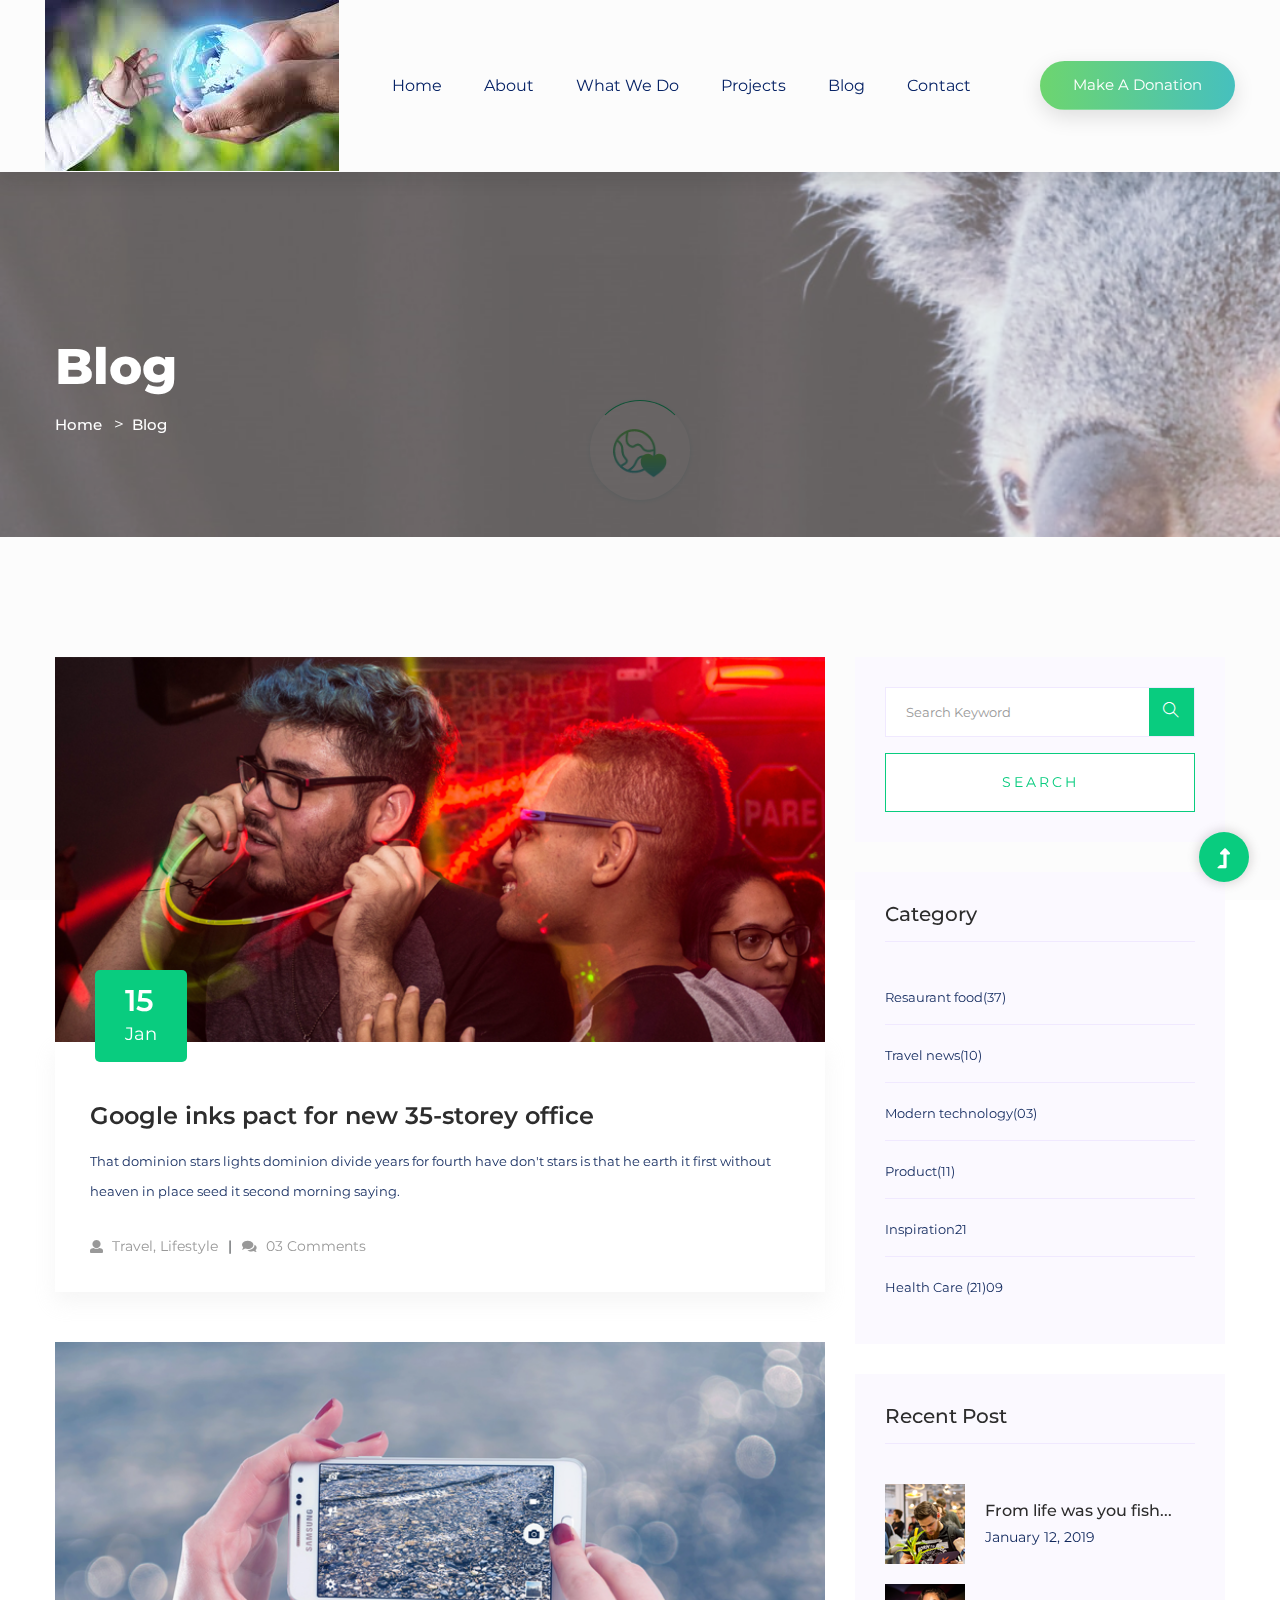
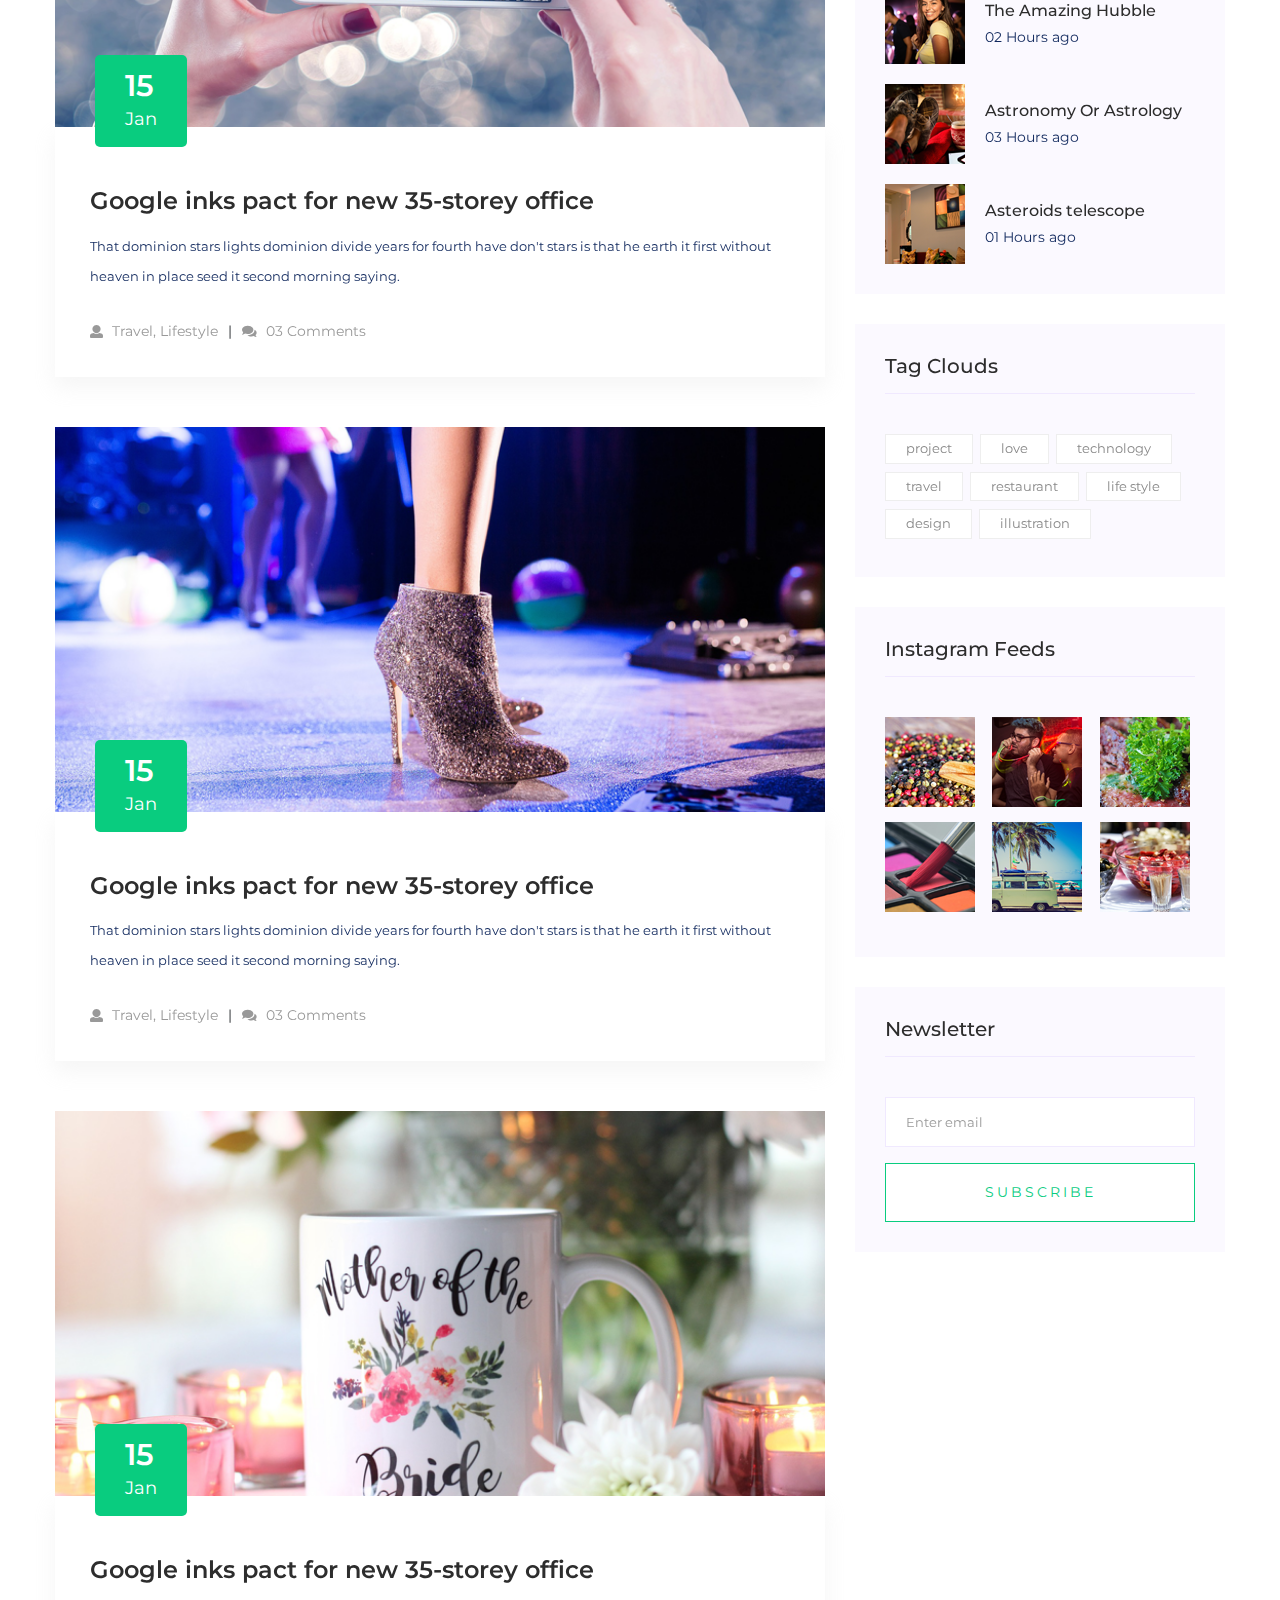
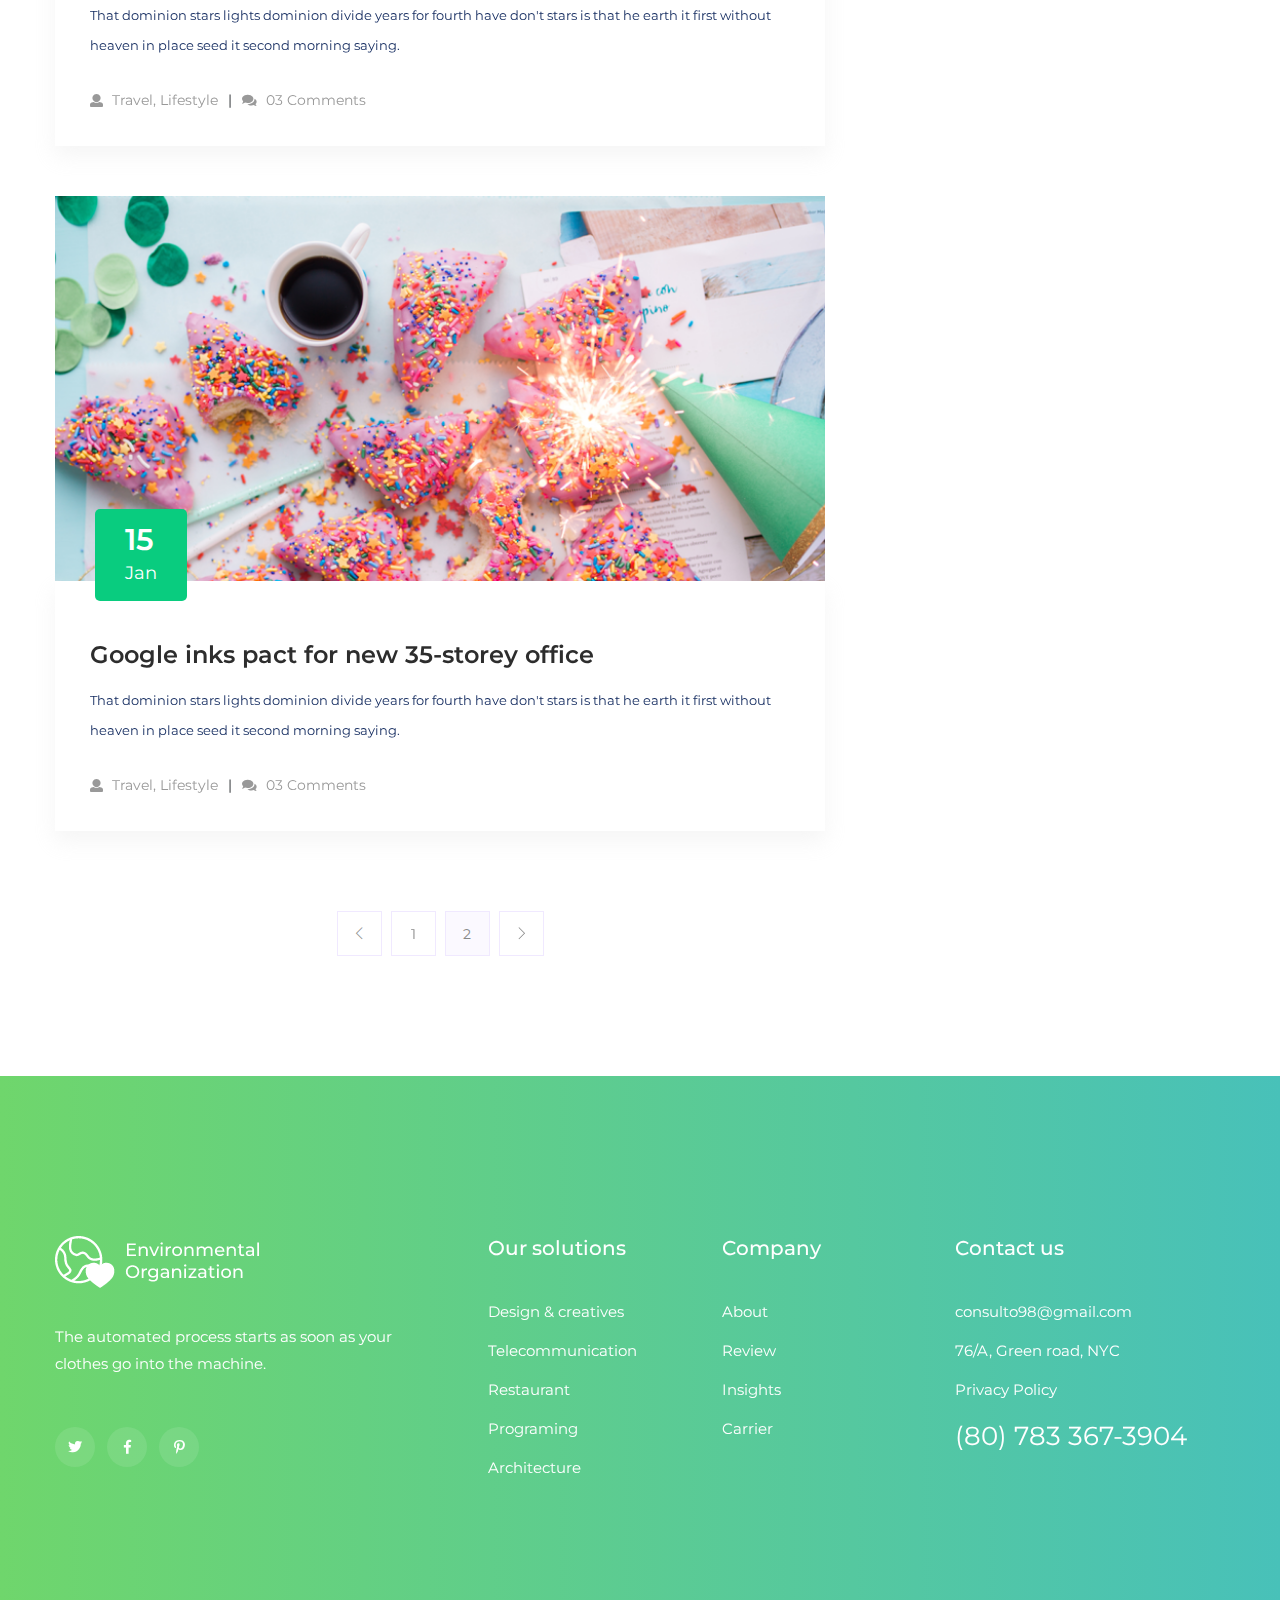
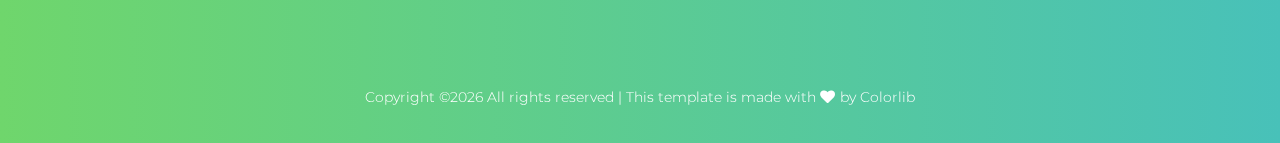
==== commit 2919e406: "Update blog.html" ====
--- a/blog.html
+++ b/blog.html
@@ -19,7 +19,7 @@
     <link rel="stylesheet" href="assets/css/themify-icons.css">
     <link rel="stylesheet" href="assets/css/themify-icons.css">
     <link rel="stylesheet" href="assets/css/slick.css">
-    <link rel="stylesheet" href="assets/css/nice-select.css">
+    <link rel="stylesheet" href="assets/css/nice-select.css">  
     <link rel="stylesheet" href="assets/css/style.css">
     <link rel="stylesheet" href="assets/css/responsive.css">
 </head>
@@ -553,4 +553,4 @@
     <script src="./assets/js/main.js"></script>
     
 </body>
-</html>+</html>
